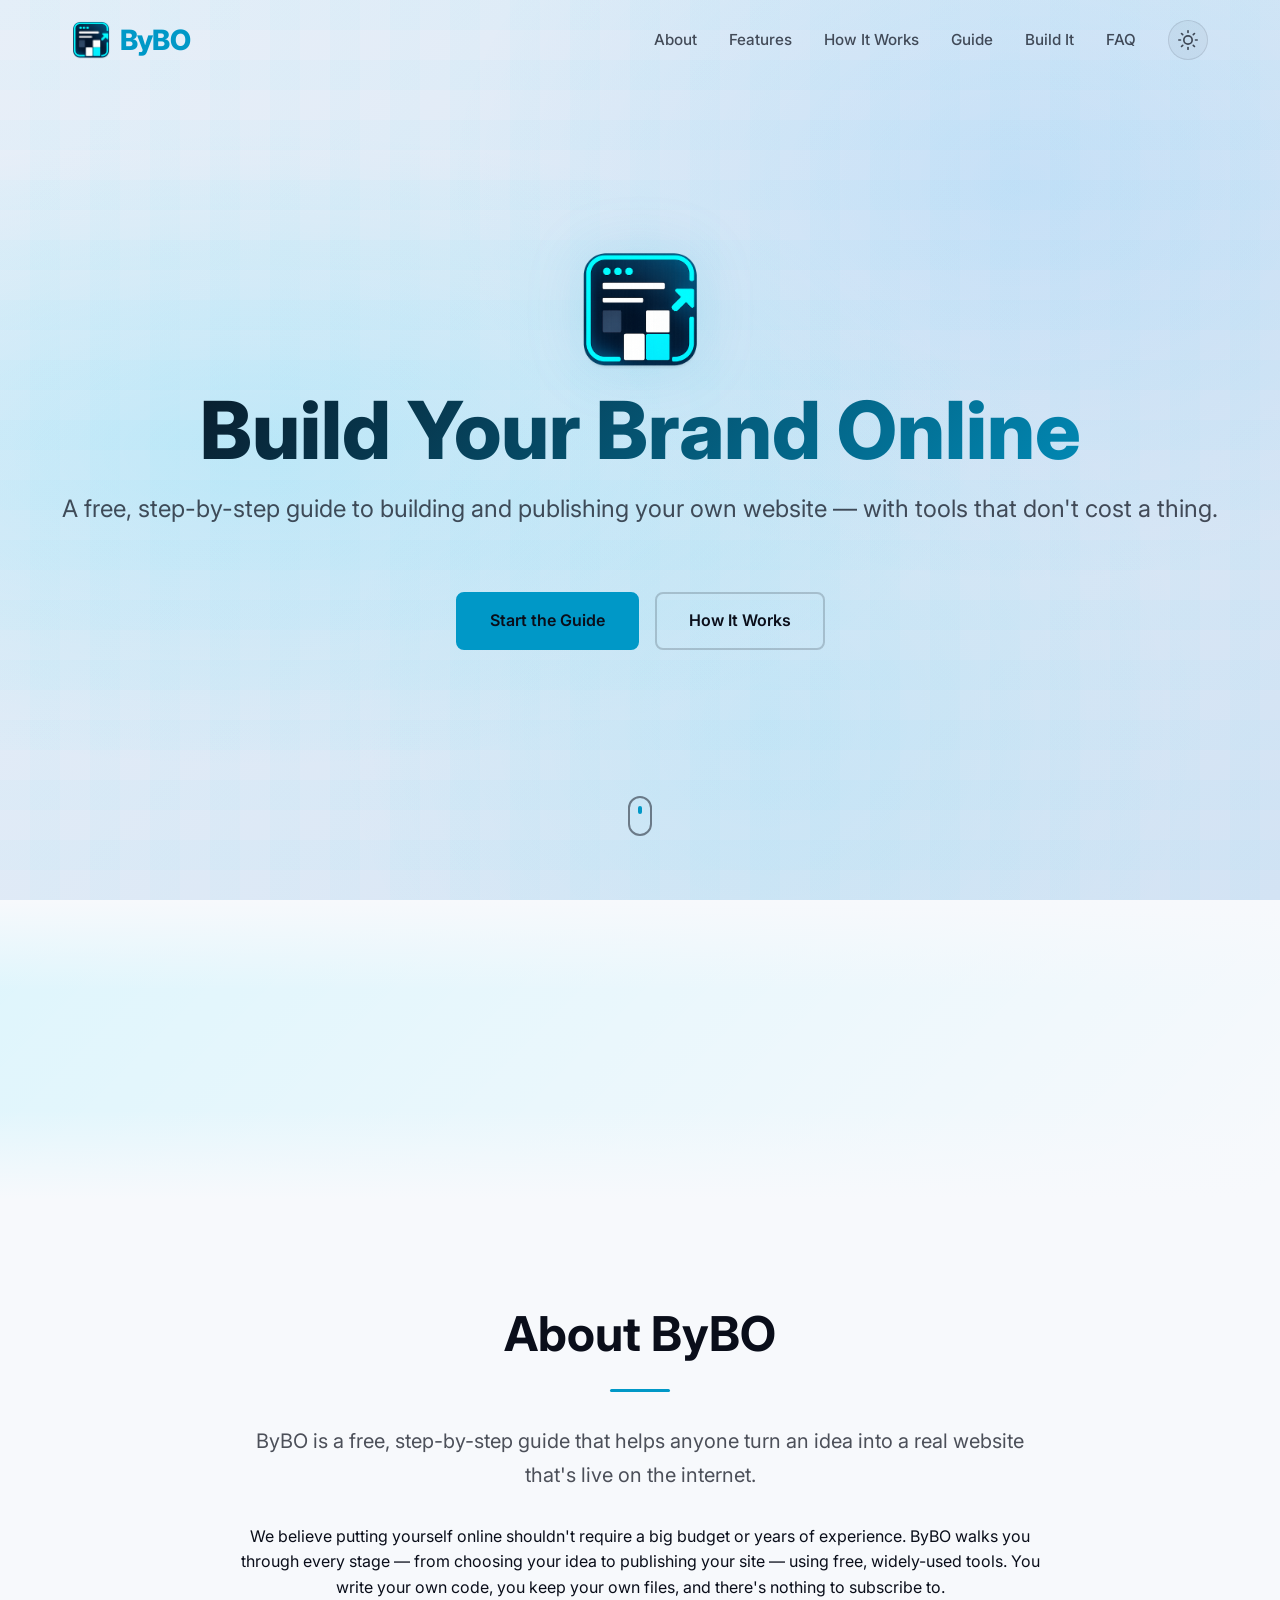
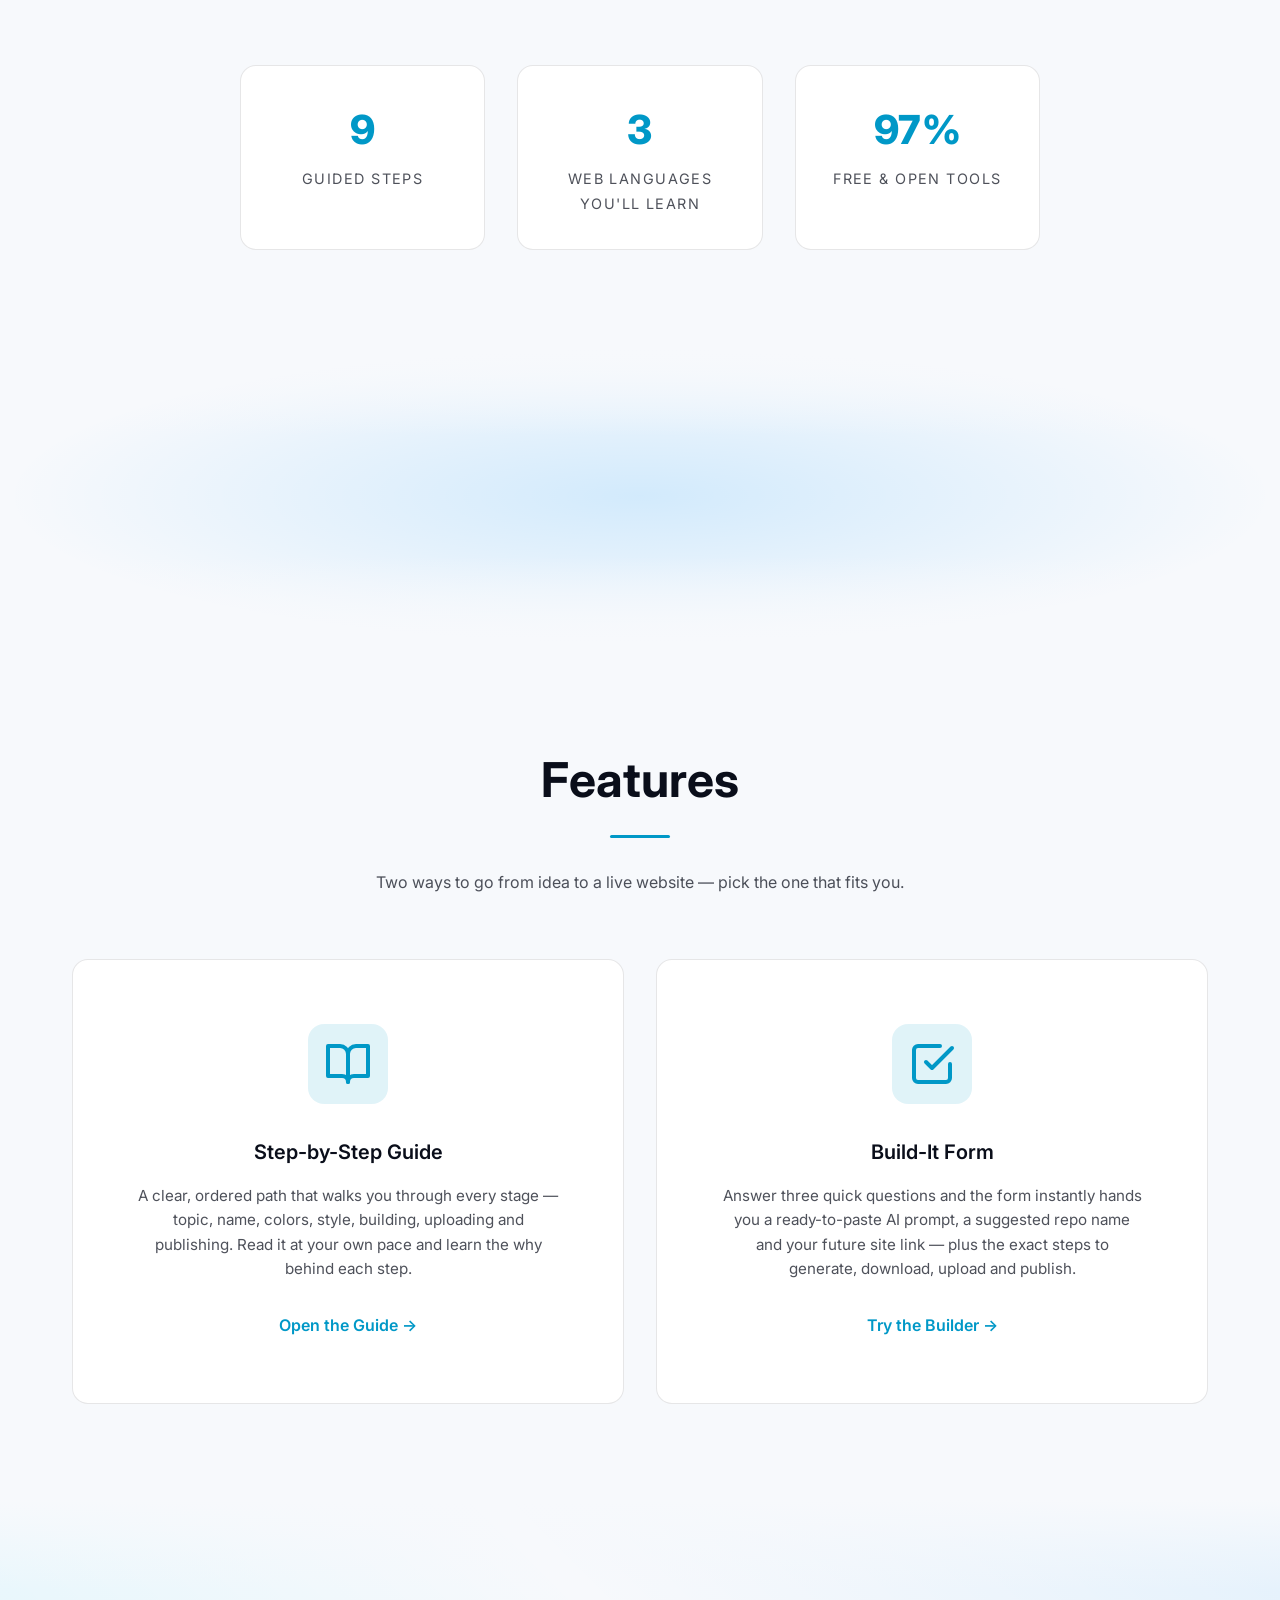
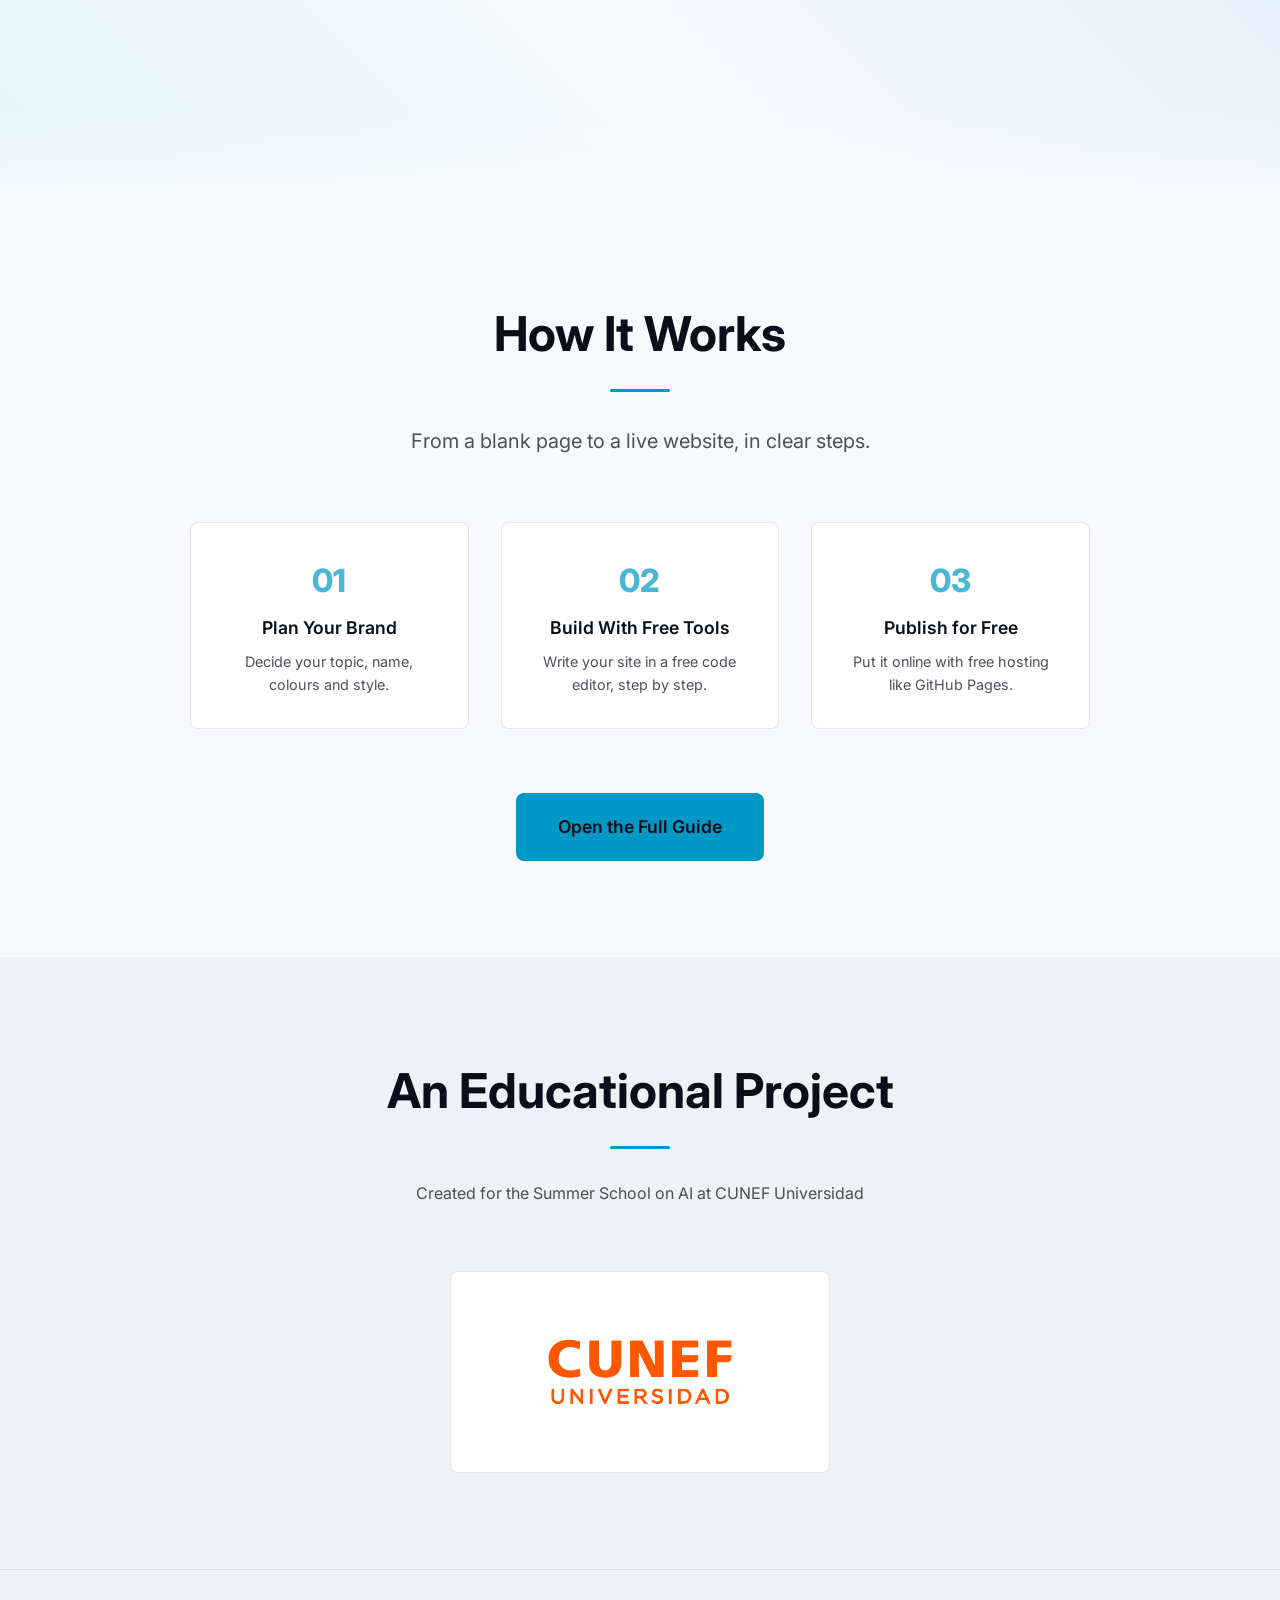
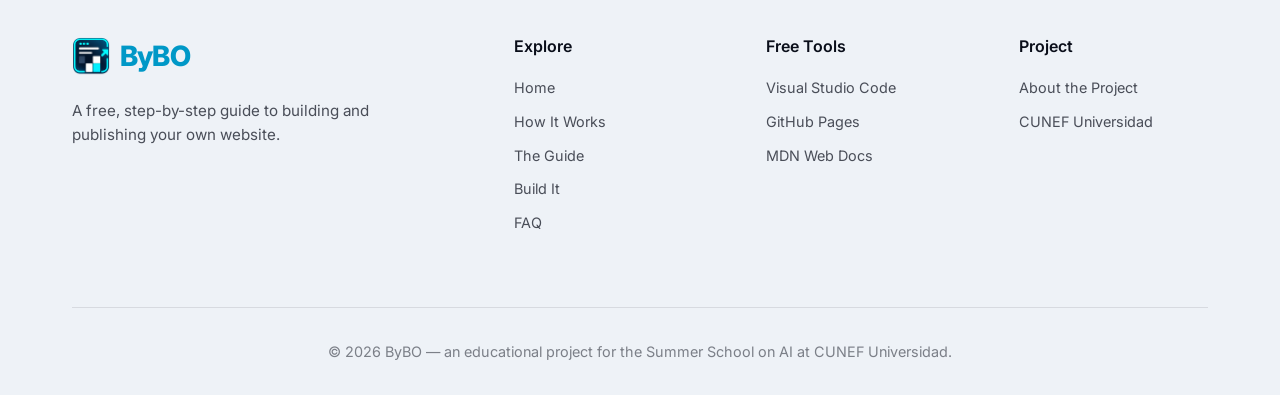
==== index.html @ 1ec3b7c2 "ByBO Web page" ====
<!DOCTYPE html>
<html lang="en">
<head>
  <meta charset="UTF-8">
  <meta name="viewport" content="width=device-width, initial-scale=1.0">
  <script>(function(){try{var t=localStorage.getItem("theme");if(t!=="light"&&t!=="dark"){t=(window.matchMedia&&window.matchMedia("(prefers-color-scheme: light)").matches)?"light":"dark";}document.documentElement.setAttribute("data-theme",t);}catch(e){}})();</script>
  <title>ByBO — Build Your Brand Online</title>
  <meta name="description" content="ByBO is a free, step-by-step guide that helps you build and publish your own website using free tools.">
  <link rel="icon" type="image/png" href="resources/favicon.png">
  <link rel="preconnect" href="https://fonts.googleapis.com">
  <link rel="preconnect" href="https://fonts.gstatic.com" crossorigin>
  <link href="https://fonts.googleapis.com/css2?family=Inter:wght@300;400;500;600;700;800&display=swap" rel="stylesheet">
  <link rel="stylesheet" href="style.css">
</head>
<body>
  <!-- Navbar -->
  <nav class="navbar" id="navbar">
    <div class="nav-container">
      <a href="index.html" class="logo"><img src="resources/bybo_icon.png" alt=""><span>ByBO</span></a>
      <div class="nav-actions">
        <ul class="nav-links" id="navLinks">
          <li><a href="#who-we-are">About</a></li>
          <li><a href="#what-we-do">Features</a></li>
          <li><a href="#how-it-works">How It Works</a></li>
          <li><a href="guide.html">Guide</a></li>
          <li><a href="builder.html">Build It</a></li>
          <li><a href="faq.html">FAQ</a></li>
        </ul>
        <button class="theme-toggle" id="themeToggle" type="button" aria-label="Switch between light and dark mode">
          <svg class="icon-moon" xmlns="http://www.w3.org/2000/svg" viewBox="0 0 24 24" fill="none" stroke="currentColor" stroke-width="2" stroke-linecap="round" stroke-linejoin="round"><path d="M21 12.79A9 9 0 1 1 11.21 3 7 7 0 0 0 21 12.79z"></path></svg>
          <svg class="icon-sun" xmlns="http://www.w3.org/2000/svg" viewBox="0 0 24 24" fill="none" stroke="currentColor" stroke-width="2" stroke-linecap="round" stroke-linejoin="round"><circle cx="12" cy="12" r="5"></circle><line x1="12" y1="1" x2="12" y2="3"></line><line x1="12" y1="21" x2="12" y2="23"></line><line x1="4.22" y1="4.22" x2="5.64" y2="5.64"></line><line x1="18.36" y1="18.36" x2="19.78" y2="19.78"></line><line x1="1" y1="12" x2="3" y2="12"></line><line x1="21" y1="12" x2="23" y2="12"></line><line x1="4.22" y1="19.78" x2="5.64" y2="18.36"></line><line x1="18.36" y1="5.64" x2="19.78" y2="4.22"></line></svg>
        </button>
        <button class="mobile-toggle" id="mobileToggle" aria-label="Toggle menu">
          <span></span>
          <span></span>
          <span></span>
        </button>
      </div>
    </div>
  </nav>

  <!-- Hero Section -->
  <section class="hero">
    <div class="hero-background"></div>
    <div class="hero-content">
      <img src="resources/bybo_icon.png" alt="" class="hero-logo">
      <h1 class="hero-title">Build Your Brand Online</h1>
      <p class="hero-subtitle">A free, step-by-step guide to building and publishing your own website — with tools that don't cost a thing.</p>
      <div class="hero-buttons">
        <a href="guide.html" class="btn btn-primary">Start the Guide</a>
        <a href="#how-it-works" class="btn btn-secondary">How It Works</a>
      </div>
    </div>
    <div class="scroll-indicator">
      <div class="mouse">
        <div class="wheel"></div>
      </div>
    </div>
  </section>

  <!-- Parallax Section 1 -->
  <div class="parallax-bg parallax-1"></div>

  <!-- Who We Are -->
  <section class="section" id="who-we-are">
    <div class="container">
      <h2 class="section-title">About ByBO</h2>
      <div class="section-content">
        <p class="lead">ByBO is a free, step-by-step guide that helps anyone turn an idea into a real website that's live on the internet.</p>
        <p>We believe putting yourself online shouldn't require a big budget or years of experience. ByBO walks you through every stage — from choosing your idea to publishing your site — using free, widely-used tools. You write your own code, you keep your own files, and there's nothing to subscribe to.</p>
        <div class="stats-grid">
          <div class="stat-item fade-in">
            <span class="stat-number" data-count="9" data-suffix="">0</span>
            <span class="stat-label">Guided Steps</span>
          </div>
          <div class="stat-item fade-in">
            <span class="stat-number" data-count="3" data-suffix="">0</span>
            <span class="stat-label">Web Languages You'll Learn</span>
          </div>
          <div class="stat-item fade-in">
            <span class="stat-number" data-count="100" data-suffix="%">0%</span>
            <span class="stat-label">Free &amp; Open Tools</span>
          </div>
        </div>
      </div>
    </div>
  </section>

  <!-- Parallax Section 2 -->
  <div class="parallax-bg parallax-2"></div>

  <!-- Features -->
  <section class="section" id="what-we-do">
    <div class="container">
      <h2 class="section-title">Features</h2>
      <p class="section-subtitle">Two ways to go from idea to a live website — pick the one that fits you.</p>
      <div class="cards-grid">
        <a href="guide.html" class="card card-link fade-in">
          <div class="card-icon">
            <svg xmlns="http://www.w3.org/2000/svg" width="48" height="48" viewBox="0 0 24 24" fill="none" stroke="currentColor" stroke-width="2" stroke-linecap="round" stroke-linejoin="round">
              <path d="M2 3h6a4 4 0 0 1 4 4v14a3 3 0 0 0-3-3H2z"></path>
              <path d="M22 3h-6a4 4 0 0 0-4 4v14a3 3 0 0 1 3-3h7z"></path>
            </svg>
          </div>
          <h3 class="card-title">Step-by-Step Guide</h3>
          <p class="card-text">A clear, ordered path that walks you through every stage — topic, name, colors, style, building, uploading and publishing. Read it at your own pace and learn the why behind each step.</p>
          <span class="card-cta">Open the Guide →</span>
        </a>
        <a href="builder.html" class="card card-link fade-in">
          <div class="card-icon">
            <svg xmlns="http://www.w3.org/2000/svg" width="48" height="48" viewBox="0 0 24 24" fill="none" stroke="currentColor" stroke-width="2" stroke-linecap="round" stroke-linejoin="round">
              <path d="M9 11l3 3L22 4"></path>
              <path d="M21 12v7a2 2 0 0 1-2 2H5a2 2 0 0 1-2-2V5a2 2 0 0 1 2-2h11"></path>
            </svg>
          </div>
          <h3 class="card-title">Build-It Form</h3>
          <p class="card-text">Answer three quick questions and the form instantly hands you a ready-to-paste AI prompt, a suggested repo name and your future site link — plus the exact steps to generate, download, upload and publish.</p>
          <span class="card-cta">Try the Builder →</span>
        </a>
      </div>
    </div>
  </section>

  <!-- Parallax Section 3 -->
  <div class="parallax-bg parallax-3"></div>

  <!-- How It Works -->
  <section class="section" id="how-it-works">
    <div class="container">
      <h2 class="section-title">How It Works</h2>
      <div class="how-it-works-content fade-in">
        <p class="lead">From a blank page to a live website, in clear steps.</p>
        <div class="steps-preview">
          <div class="step-preview-item">
            <span class="step-number">01</span>
            <h4>Plan Your Brand</h4>
            <p>Decide your topic, name, colours and style.</p>
          </div>
          <div class="step-preview-item">
            <span class="step-number">02</span>
            <h4>Build With Free Tools</h4>
            <p>Write your site in a free code editor, step by step.</p>
          </div>
          <div class="step-preview-item">
            <span class="step-number">03</span>
            <h4>Publish for Free</h4>
            <p>Put it online with free hosting like GitHub Pages.</p>
          </div>
        </div>
        <a href="guide.html" class="btn btn-primary btn-large">Open the Full Guide</a>
      </div>
    </div>
  </section>

  <!-- The Project (origin) -->
  <section class="section section-dark" id="project">
    <div class="container">
      <h2 class="section-title">An Educational Project</h2>
      <p class="section-subtitle">Created for the Summer School on AI at CUNEF Universidad</p>
      <div class="sponsors-grid sponsors-single fade-in">
        <a class="sponsor-logo sponsor-logo-img" href="https://www.cunef.edu" target="_blank" rel="noopener">
          <img src="resources/cunef.png" alt="CUNEF Universidad">
        </a>
      </div>
    </div>
  </section>

  <!-- Footer -->
  <footer class="footer">
    <div class="footer-container">
      <div class="footer-grid">
        <div class="footer-brand">
          <a href="index.html" class="logo"><img src="resources/bybo_icon.png" alt=""><span>ByBO</span></a>
          <p>A free, step-by-step guide to building and publishing your own website.</p>
        </div>
        <div class="footer-links">
          <h4>Explore</h4>
          <ul>
            <li><a href="index.html">Home</a></li>
            <li><a href="#how-it-works">How It Works</a></li>
            <li><a href="guide.html">The Guide</a></li>
            <li><a href="builder.html">Build It</a></li>
            <li><a href="faq.html">FAQ</a></li>
          </ul>
        </div>
        <div class="footer-links">
          <h4>Free Tools</h4>
          <ul>
            <li><a href="https://code.visualstudio.com" target="_blank" rel="noopener">Visual Studio Code</a></li>
            <li><a href="https://pages.github.com" target="_blank" rel="noopener">GitHub Pages</a></li>
            <li><a href="https://developer.mozilla.org" target="_blank" rel="noopener">MDN Web Docs</a></li>
          </ul>
        </div>
        <div class="footer-links">
          <h4>Project</h4>
          <ul>
            <li><a href="#project">About the Project</a></li>
            <li><a href="https://www.cunef.edu" target="_blank" rel="noopener">CUNEF Universidad</a></li>
          </ul>
        </div>
      </div>
      <div class="footer-bottom">
        <p>&copy; 2026 ByBO — an educational project for the Summer School on AI at CUNEF Universidad.</p>
      </div>
    </div>
  </footer>

  <script src="script.js"></script>
</body>
</html>
---- style.css ----
/* ========================================
   ByBO - Build Your Brand Online
   Theme Stylesheet (dark default + light mode)
   ======================================== */

/* CSS Variables — dark theme (default) */
:root {
  --color-bg-primary: #0a0e1a;
  --color-bg-secondary: #0f1525;
  --color-bg-card: #1a2236;

  --color-text-primary: #ffffff;
  --color-text-secondary: rgba(255, 255, 255, 0.7);
  --color-text-muted: rgba(255, 255, 255, 0.5);

  --color-accent: #00d4ff;
  --color-accent-dim: rgba(0, 212, 255, 0.15);
  --color-accent-glow: rgba(0, 212, 255, 0.4);

  /* Text that sits on top of the accent color (fixed in both themes) */
  --color-on-accent: #0a0e1a;

  /* Borders, subtle surface veils and themed backgrounds */
  --color-border: rgba(255, 255, 255, 0.08);
  --color-border-strong: rgba(255, 255, 255, 0.16);
  --color-veil: rgba(255, 255, 255, 0.05);
  --nav-bg: rgba(10, 14, 26, 0.95);
  --hero-grad: linear-gradient(135deg, #0a0e1a 0%, #1a1f3a 100%);

  --font-family: 'Inter', -apple-system, BlinkMacSystemFont, 'Segoe UI', Roboto, sans-serif;

  --nav-height: 80px;
  --container-max: 1200px;
  --spacing-sm: 1rem;
  --spacing-md: 2rem;
  --spacing-lg: 4rem;
  --spacing-xl: 6rem;

  --transition-fast: 0.2s ease;
  --transition-medium: 0.3s ease;

  --border-radius-md: 8px;
  --border-radius-lg: 16px;
}

/* Light theme — applied when <html data-theme="light"> */
[data-theme="light"] {
  --color-bg-primary: #f7f9fc;
  --color-bg-secondary: #eef2f7;
  --color-bg-card: #ffffff;

  --color-text-primary: #0a0e1a;
  --color-text-secondary: rgba(10, 14, 26, 0.72);
  --color-text-muted: rgba(10, 14, 26, 0.5);

  --color-accent: #0098c7;
  --color-accent-dim: rgba(0, 152, 199, 0.12);
  --color-accent-glow: rgba(0, 152, 199, 0.35);

  --color-border: rgba(10, 14, 26, 0.1);
  --color-border-strong: rgba(10, 14, 26, 0.18);
  --color-veil: rgba(10, 14, 26, 0.04);
  --nav-bg: rgba(255, 255, 255, 0.9);
  --hero-grad: linear-gradient(135deg, #e8eff8 0%, #d3e3f4 100%);
}

/* Reset & Base */
*, *::before, *::after {
  box-sizing: border-box;
  margin: 0;
  padding: 0;
}

html {
  scroll-behavior: smooth;
  font-size: 16px;
}

body {
  font-family: var(--font-family);
  background-color: var(--color-bg-primary);
  color: var(--color-text-primary);
  line-height: 1.6;
  overflow-x: hidden;
  transition: background-color var(--transition-medium), color var(--transition-medium);
}

a {
  color: inherit;
  text-decoration: none;
  transition: color var(--transition-fast);
}

ul {
  list-style: none;
}

/* Container */
.container {
  max-width: var(--container-max);
  margin: 0 auto;
  padding: 0 var(--spacing-md);
}

/* ========================================
   NAVBAR
   ======================================== */
.navbar {
  position: fixed;
  top: 0;
  left: 0;
  right: 0;
  height: var(--nav-height);
  z-index: 1000;
  transition: all var(--transition-medium);
  background-color: transparent;
}

.navbar.scrolled {
  background-color: var(--nav-bg);
  backdrop-filter: blur(20px);
  box-shadow: 0 4px 30px rgba(0, 0, 0, 0.3);
}

.navbar-solid {
  background-color: var(--nav-bg);
  backdrop-filter: blur(20px);
}

.nav-container {
  max-width: var(--container-max);
  margin: 0 auto;
  padding: 0 var(--spacing-md);
  height: 100%;
  display: flex;
  align-items: center;
  justify-content: space-between;
}

.logo {
  display: inline-flex;
  align-items: center;
  gap: 0.6rem;
  font-size: 1.75rem;
  font-weight: 800;
  color: var(--color-accent);
  letter-spacing: -0.02em;
  transition: all var(--transition-fast);
}

.logo img {
  height: 38px;
  width: auto;
  display: block;
}

.logo:hover {
  text-shadow: 0 0 20px var(--color-accent-glow);
}

.logo:hover img {
  filter: drop-shadow(0 0 12px var(--color-accent-glow));
}

.nav-links {
  display: flex;
  gap: var(--spacing-md);
}

.nav-links a {
  font-size: 0.95rem;
  font-weight: 500;
  color: var(--color-text-secondary);
  padding: 0.5rem 0;
  position: relative;
}

.nav-links a::after {
  content: '';
  position: absolute;
  bottom: 0;
  left: 0;
  width: 0;
  height: 2px;
  background: var(--color-accent);
  transition: width var(--transition-fast);
}

.nav-links a:hover {
  color: var(--color-text-primary);
}

.nav-links a:hover::after {
  width: 100%;
}

/* Mobile Toggle */
.mobile-toggle {
  display: none;
  flex-direction: column;
  gap: 5px;
  background: none;
  border: none;
  cursor: pointer;
  padding: 0.5rem;
}

.mobile-toggle span {
  display: block;
  width: 25px;
  height: 2px;
  background: var(--color-text-primary);
  transition: all var(--transition-fast);
}

/* Right-side navbar actions (links + theme toggle + hamburger) */
.nav-actions {
  display: flex;
  align-items: center;
  gap: var(--spacing-md);
}

/* Theme toggle button */
.theme-toggle {
  display: inline-flex;
  align-items: center;
  justify-content: center;
  flex-shrink: 0;
  width: 40px;
  height: 40px;
  border-radius: 50%;
  background: var(--color-veil);
  border: 1px solid var(--color-border);
  color: var(--color-text-secondary);
  cursor: pointer;
  transition: all var(--transition-fast);
}

.theme-toggle:hover {
  color: var(--color-accent);
  border-color: var(--color-accent);
  transform: rotate(15deg);
}

.theme-toggle svg {
  width: 20px;
  height: 20px;
  display: block;
}

/* Show the icon for what you'll switch TO: moon while dark, sun while light */
.theme-toggle .icon-sun { display: none; }
.theme-toggle .icon-moon { display: block; }
[data-theme="light"] .theme-toggle .icon-sun { display: block; }
[data-theme="light"] .theme-toggle .icon-moon { display: none; }

/* ========================================
   HERO SECTION
   ======================================== */
.hero {
  position: relative;
  min-height: 100vh;
  display: flex;
  align-items: center;
  justify-content: center;
  overflow: hidden;
}

.hero-background {
  position: absolute;
  inset: 0;
  background: var(--hero-grad);
  z-index: -2;
}

.hero-background::before {
  content: '';
  position: absolute;
  inset: 0;
  background:
    radial-gradient(ellipse at 20% 50%, rgba(0, 212, 255, 0.15) 0%, transparent 50%),
    radial-gradient(ellipse at 80% 20%, rgba(0, 150, 255, 0.1) 0%, transparent 40%),
    radial-gradient(ellipse at 60% 80%, rgba(0, 212, 255, 0.08) 0%, transparent 40%);
}

.hero-background::after {
  content: '';
  position: absolute;
  inset: 0;
  background:
    linear-gradient(90deg, transparent 0%, transparent 50%, rgba(0, 212, 255, 0.03) 50%),
    linear-gradient(0deg, transparent 0%, transparent 50%, rgba(0, 212, 255, 0.03) 50%);
  background-size: 60px 60px;
  opacity: 0.5;
}

.hero-content {
  text-align: center;
  padding: var(--spacing-md);
  z-index: 1;
}

.hero-logo {
  width: clamp(80px, 14vw, 120px);
  height: auto;
  display: block;
  margin: 0 auto var(--spacing-sm);
  filter: drop-shadow(0 0 30px var(--color-accent-dim));
  animation: fadeInUp 1s ease forwards;
}

.hero-title {
  font-size: clamp(2.5rem, 8vw, 5rem);
  font-weight: 800;
  line-height: 1.1;
  margin-bottom: var(--spacing-sm);
  background: linear-gradient(135deg, var(--color-text-primary) 0%, var(--color-accent) 100%);
  -webkit-background-clip: text;
  -webkit-text-fill-color: transparent;
  background-clip: text;
  animation: fadeInUp 1s ease forwards;
}

.hero-subtitle {
  font-size: clamp(1.1rem, 3vw, 1.5rem);
  color: var(--color-text-secondary);
  margin-bottom: var(--spacing-lg);
  font-weight: 400;
  animation: fadeInUp 1s ease 0.2s forwards;
  opacity: 0;
}

.hero-buttons {
  display: flex;
  gap: var(--spacing-sm);
  justify-content: center;
  flex-wrap: wrap;
  animation: fadeInUp 1s ease 0.4s forwards;
  opacity: 0;
}

/* Scroll Indicator */
.scroll-indicator {
  position: absolute;
  bottom: var(--spacing-lg);
  left: 50%;
  transform: translateX(-50%);
  animation: bounce 2s infinite;
}

.mouse {
  width: 24px;
  height: 40px;
  border: 2px solid var(--color-text-muted);
  border-radius: 12px;
  position: relative;
}

.wheel {
  width: 4px;
  height: 8px;
  background: var(--color-accent);
  border-radius: 2px;
  position: absolute;
  top: 8px;
  left: 50%;
  transform: translateX(-50%);
  animation: scroll-wheel 1.5s infinite;
}

/* ========================================
   BUTTONS
   ======================================== */
.btn {
  display: inline-flex;
  align-items: center;
  justify-content: center;
  padding: 0.875rem 2rem;
  font-size: 1rem;
  font-weight: 600;
  font-family: inherit;
  border-radius: var(--border-radius-md);
  cursor: pointer;
  transition: all var(--transition-fast);
  border: 2px solid transparent;
  text-decoration: none;
}

.btn-primary {
  background: var(--color-accent);
  color: var(--color-on-accent);
  border-color: var(--color-accent);
}

.btn-primary:hover {
  background: transparent;
  color: var(--color-accent);
  box-shadow: 0 0 20px var(--color-accent-glow);
}

.btn-secondary {
  background: transparent;
  color: var(--color-text-primary);
  border-color: var(--color-border-strong);
}

.btn-secondary:hover {
  border-color: var(--color-accent);
  color: var(--color-accent);
}

.btn-large {
  padding: 1.125rem 2.5rem;
  font-size: 1.1rem;
}

/* ========================================
   PARALLAX BACKGROUNDS
   ======================================== */
.parallax-bg {
  position: relative;
  height: 300px;
  background-attachment: fixed;
  background-position: center;
  background-repeat: no-repeat;
  background-size: cover;
  overflow: hidden;
}

.parallax-bg::before {
  content: '';
  position: absolute;
  inset: 0;
  background: linear-gradient(180deg, var(--color-bg-primary) 0%, transparent 30%, transparent 70%, var(--color-bg-primary) 100%);
}

.parallax-1 {
  background: linear-gradient(135deg, rgba(0, 212, 255, 0.1) 0%, transparent 100%);
}

.parallax-2 {
  background: radial-gradient(ellipse at center, rgba(0, 150, 255, 0.15) 0%, transparent 70%);
}

.parallax-3 {
  background: linear-gradient(45deg, rgba(0, 212, 255, 0.08) 0%, transparent 50%, rgba(0, 150, 255, 0.08) 100%);
}

/* ========================================
   SECTIONS
   ======================================== */
.section {
  padding: var(--spacing-xl) 0;
}

.section-dark {
  background: var(--color-bg-secondary);
}

.section-title {
  font-size: clamp(2rem, 5vw, 3rem);
  font-weight: 700;
  text-align: center;
  margin-bottom: var(--spacing-md);
}

.section-title::after {
  content: '';
  display: block;
  width: 60px;
  height: 3px;
  background: var(--color-accent);
  margin: var(--spacing-sm) auto 0;
  border-radius: 2px;
}

.section-subtitle {
  text-align: center;
  color: var(--color-text-secondary);
  margin-top: var(--spacing-sm);
  margin-bottom: var(--spacing-lg);
}

.section-content {
  max-width: 800px;
  margin: 0 auto;
  text-align: center;
}

.lead {
  font-size: 1.25rem;
  color: var(--color-text-secondary);
  margin-bottom: var(--spacing-md);
  line-height: 1.7;
}

/* ========================================
   STATS GRID
   ======================================== */
.stats-grid {
  display: grid;
  grid-template-columns: repeat(3, 1fr);
  gap: var(--spacing-md);
  margin-top: var(--spacing-lg);
}

.stat-item {
  text-align: center;
  padding: var(--spacing-md);
  background: var(--color-bg-card);
  border-radius: var(--border-radius-lg);
  border: 1px solid var(--color-border);
}

.stat-number {
  display: block;
  font-size: 2.5rem;
  font-weight: 800;
  color: var(--color-accent);
  margin-bottom: 0.25rem;
}

.stat-label {
  font-size: 0.9rem;
  color: var(--color-text-secondary);
  text-transform: uppercase;
  letter-spacing: 0.1em;
}

/* ========================================
   CARDS GRID
   ======================================== */
.cards-grid {
  display: grid;
  grid-template-columns: repeat(auto-fit, minmax(300px, 1fr));
  gap: var(--spacing-md);
  margin-top: var(--spacing-lg);
}

.card {
  background: var(--color-bg-card);
  padding: var(--spacing-lg);
  border-radius: var(--border-radius-lg);
  border: 1px solid var(--color-border);
  text-align: center;
  transition: all var(--transition-medium);
}

.card:hover {
  transform: translateY(-8px);
  border-color: var(--color-accent-dim);
  box-shadow: 0 20px 40px rgba(0, 0, 0, 0.3), 0 0 60px var(--color-accent-dim);
}

.card-icon {
  width: 80px;
  height: 80px;
  margin: 0 auto var(--spacing-md);
  display: flex;
  align-items: center;
  justify-content: center;
  background: var(--color-accent-dim);
  border-radius: var(--border-radius-lg);
  color: var(--color-accent);
}

.card-title {
  font-size: 1.25rem;
  font-weight: 600;
  margin-bottom: var(--spacing-sm);
}

.card-text {
  color: var(--color-text-secondary);
  font-size: 0.95rem;
  line-height: 1.6;
}

/* Cards that are whole-card links (Features) */
.card-link {
  display: flex;
  flex-direction: column;
  text-decoration: none;
  color: inherit;
}

.card-link .card-text {
  flex: 1;
}

.card-link:hover {
  text-decoration: none;
}

.card-cta {
  display: inline-block;
  margin-top: var(--spacing-md);
  font-weight: 600;
  color: var(--color-accent);
  transition: transform var(--transition-fast);
}

.card-link:hover .card-cta {
  transform: translateX(4px);
}

/* ========================================
   HOW IT WORKS
   ======================================== */
.how-it-works-content {
  text-align: center;
  max-width: 900px;
  margin: 0 auto;
}

.steps-preview {
  display: grid;
  grid-template-columns: repeat(3, 1fr);
  gap: var(--spacing-md);
  margin: var(--spacing-lg) 0;
}

.step-preview-item {
  padding: var(--spacing-md);
  background: var(--color-bg-card);
  border-radius: var(--border-radius-md);
  border: 1px solid var(--color-border);
  transition: all var(--transition-medium);
}

.step-preview-item:hover {
  border-color: var(--color-accent-dim);
}

.step-number {
  display: inline-block;
  font-size: 2rem;
  font-weight: 800;
  color: var(--color-accent);
  opacity: 0.7;
  margin-bottom: 0.5rem;
}

.step-preview-item h4 {
  font-size: 1.1rem;
  font-weight: 600;
  margin-bottom: 0.5rem;
}

.step-preview-item p {
  font-size: 0.9rem;
  color: var(--color-text-secondary);
}

/* ========================================
   SPONSORS
   ======================================== */
.sponsors-grid {
  display: grid;
  grid-template-columns: repeat(6, 1fr);
  gap: var(--spacing-md);
  align-items: center;
}

.sponsor-logo {
  padding: var(--spacing-md);
  background: var(--color-bg-card);
  border-radius: var(--border-radius-md);
  text-align: center;
  transition: all var(--transition-fast);
  border: 1px solid var(--color-border);
}

.sponsor-logo:hover {
  border-color: var(--color-accent-dim);
  transform: scale(1.05);
}

.sponsor-logo span {
  font-size: 0.9rem;
  font-weight: 600;
  color: var(--color-text-muted);
  text-transform: uppercase;
  letter-spacing: 0.05em;
}

/* Single sponsor with image logo */
.sponsors-single {
  display: flex;
  justify-content: center;
}

.sponsor-logo-img {
  display: flex;
  align-items: center;
  justify-content: center;
  background: #ffffff;
  padding: var(--spacing-md) var(--spacing-lg);
  max-width: 380px;
  width: 100%;
}

.sponsor-logo-img img {
  display: block;
  width: 100%;
  height: auto;
}

/* ========================================
   GUIDE PAGE
   ======================================== */
.guide-hero {
  padding: calc(var(--nav-height) + var(--spacing-xl)) var(--spacing-md) var(--spacing-xl);
  background: var(--hero-grad);
  text-align: center;
}

.guide-title {
  font-size: clamp(2rem, 5vw, 3.5rem);
  font-weight: 800;
  margin-bottom: var(--spacing-sm);
  background: linear-gradient(135deg, var(--color-text-primary) 0%, var(--color-accent) 100%);
  -webkit-background-clip: text;
  -webkit-text-fill-color: transparent;
  background-clip: text;
}

.guide-subtitle {
  font-size: 1.25rem;
  color: var(--color-text-secondary);
}

.guide-content {
  padding: var(--spacing-xl) 0;
}

/* ----------------------------------------
   Interactive Stepper (master-detail)
   ---------------------------------------- */
.stepper {
  display: grid;
  grid-template-columns: 300px 1fr;
  gap: var(--spacing-md);
  max-width: 1000px;
  margin: 0 auto;
  align-items: start;
}

/* Left rail */
.stepper-rail {
  position: sticky;
  top: calc(var(--nav-height) + var(--spacing-sm));
  display: flex;
  flex-direction: column;
  gap: 0.5rem;
}

.rail-item {
  display: flex;
  align-items: center;
  gap: 0.625rem;
  width: 100%;
  text-align: left;
  padding: 0.875rem 1rem;
  background: var(--color-bg-card);
  border: 1px solid var(--color-border);
  border-radius: var(--border-radius-md);
  color: var(--color-text-secondary);
  font-family: inherit;
  font-size: 0.95rem;
  font-weight: 500;
  cursor: pointer;
  transition: all var(--transition-fast);
}

.rail-icon {
  flex-shrink: 0;
  display: flex;
  align-items: center;
  color: var(--color-accent);
  opacity: 0.75;
}

.rail-item:hover .rail-icon,
.rail-item.active .rail-icon {
  opacity: 1;
}

.rail-item:hover {
  border-color: var(--color-accent-dim);
  color: var(--color-text-primary);
  transform: translateX(4px);
}

.rail-item.active {
  border-color: var(--color-accent);
  color: var(--color-text-primary);
  background: var(--color-accent-dim);
  box-shadow: 0 0 24px var(--color-accent-dim);
}

.rail-number {
  flex-shrink: 0;
  width: 30px;
  height: 30px;
  display: flex;
  align-items: center;
  justify-content: center;
  border-radius: 50%;
  background: var(--color-bg-secondary);
  border: 1px solid var(--color-accent);
  color: var(--color-accent);
  font-size: 0.85rem;
  font-weight: 700;
  transition: all var(--transition-fast);
}

.rail-item.active .rail-number {
  background: var(--color-accent);
  color: var(--color-on-accent);
}

/* Optional / future step — set apart from the numbered path */
.rail-divider {
  display: flex;
  align-items: center;
  gap: 0.6rem;
  margin: 1rem 0 0.5rem;
  color: var(--color-text-muted);
  font-size: 0.7rem;
  font-weight: 600;
  text-transform: uppercase;
  letter-spacing: 0.12em;
}

.rail-divider::before,
.rail-divider::after {
  content: '';
  flex: 1;
  height: 1px;
  background: var(--color-border-strong);
}

.rail-item-future {
  border-style: dashed;
  border-color: var(--color-border-strong);
  color: var(--color-text-muted);
}

.rail-item-future .rail-number {
  background: transparent;
  border-style: dashed;
  border-color: var(--color-text-muted);
  color: var(--color-text-muted);
}

.rail-item-future .rail-icon {
  color: var(--color-text-secondary);
}

.rail-item-future.active {
  background: var(--color-veil);
  border-color: var(--color-text-secondary);
  box-shadow: none;
}

/* Progress indicator */
.rail-progress {
  margin-top: var(--spacing-sm);
  padding: 0 0.25rem;
}

.rail-progress-track {
  height: 4px;
  border-radius: 2px;
  background: var(--color-bg-card);
  overflow: hidden;
}

.rail-progress-fill {
  height: 100%;
  width: 11.11%;
  border-radius: 2px;
  background: var(--color-accent);
  box-shadow: 0 0 10px var(--color-accent-glow);
  transition: width var(--transition-medium);
}

.rail-progress-label {
  display: block;
  margin-top: 0.5rem;
  font-size: 0.8rem;
  color: var(--color-text-muted);
  letter-spacing: 0.04em;
}

/* Right panels */
.stepper-panels {
  position: relative;
}

.step-panel {
  display: none;
  background: var(--color-bg-card);
  border: 1px solid var(--color-border);
  border-radius: var(--border-radius-lg);
  overflow: hidden;
}

.step-panel.active {
  display: block;
  animation: stepFadeIn var(--transition-medium) ease;
}

@keyframes stepFadeIn {
  from { opacity: 0; transform: translateY(12px); }
  to { opacity: 1; transform: translateY(0); }
}

.step-panel-header {
  display: flex;
  align-items: center;
  gap: var(--spacing-sm);
  width: 100%;
  text-align: left;
  padding: var(--spacing-md);
  background: none;
  border: none;
  color: inherit;
  font-family: inherit;
  cursor: pointer;
}

.step-panel-icon {
  flex-shrink: 0;
  width: 60px;
  height: 60px;
  display: flex;
  align-items: center;
  justify-content: center;
  background: var(--color-accent-dim);
  border-radius: var(--border-radius-md);
  color: var(--color-accent);
}

.step-panel-heading {
  display: flex;
  flex-direction: column;
  gap: 0.15rem;
}

.step-eyebrow {
  font-size: 0.8rem;
  font-weight: 600;
  text-transform: uppercase;
  letter-spacing: 0.1em;
  color: var(--color-accent);
}

/* Optional / future panel — visibly different from the core steps */
.step-panel.is-future {
  border-style: dashed;
  border-color: var(--color-border-strong);
}

.step-eyebrow-future {
  color: var(--color-text-muted);
}

.step-panel.is-future .step-panel-icon {
  background: var(--color-veil);
  color: var(--color-text-secondary);
}

.step-panel-title {
  font-size: 1.5rem;
  font-weight: 700;
  line-height: 1.2;
}

/* Chevron only matters in the mobile accordion */
.step-chevron {
  display: none;
  margin-left: auto;
  color: var(--color-text-muted);
  transition: transform var(--transition-fast);
}

.step-panel-body {
  padding: 0 var(--spacing-md) var(--spacing-md);
}

.step-description {
  color: var(--color-text-secondary);
  line-height: 1.7;
  margin-bottom: var(--spacing-sm);
}

.step-substeps {
  list-style: none;
  margin: 0 0 var(--spacing-md);
  padding: 0;
}

.step-substeps li {
  position: relative;
  padding-left: 1.75rem;
  margin-bottom: 0.625rem;
  color: var(--color-text-secondary);
  line-height: 1.6;
}

.step-substeps li::before {
  content: '';
  position: absolute;
  left: 0;
  top: 0.55em;
  width: 8px;
  height: 8px;
  border-radius: 50%;
  background: var(--color-accent);
  box-shadow: 0 0 8px var(--color-accent-glow);
}

/* Tip / code box */
.step-tip {
  background: var(--color-bg-secondary);
  border-left: 3px solid var(--color-accent);
  border-radius: var(--border-radius-md);
  padding: var(--spacing-sm);
  margin-bottom: var(--spacing-md);
}

.step-tip-label {
  display: inline-block;
  font-size: 0.75rem;
  font-weight: 700;
  text-transform: uppercase;
  letter-spacing: 0.1em;
  color: var(--color-accent);
  margin-bottom: 0.5rem;
}

.step-tip p {
  color: var(--color-text-secondary);
  font-size: 0.95rem;
  line-height: 1.6;
}

.step-code {
  margin: 0;
  overflow-x: auto;
}

.step-code code {
  display: block;
  font-family: 'SFMono-Regular', Consolas, 'Liberation Mono', Menlo, monospace;
  font-size: 0.875rem;
  line-height: 1.6;
  color: var(--color-text-primary);
  white-space: pre;
}

/* Inline code inside step text (not the code block) */
.step-substeps code,
.step-tip p code,
.step-description code {
  font-family: 'SFMono-Regular', Consolas, 'Liberation Mono', Menlo, monospace;
  font-size: 0.875em;
  padding: 0.1em 0.4em;
  border-radius: 4px;
  background: var(--color-bg-secondary);
  color: var(--color-accent);
}

/* Tools for this step */
.step-tools {
  margin-bottom: var(--spacing-md);
}

.step-tools-label {
  display: block;
  font-size: 0.75rem;
  font-weight: 700;
  text-transform: uppercase;
  letter-spacing: 0.1em;
  color: var(--color-text-muted);
  margin-bottom: 0.75rem;
}

.tool-list {
  display: flex;
  flex-wrap: wrap;
  gap: 0.625rem;
}

.tool-link {
  display: flex;
  flex-direction: column;
  gap: 0.15rem;
  padding: 0.625rem 0.875rem;
  background: var(--color-bg-secondary);
  border: 1px solid var(--color-border);
  border-radius: var(--border-radius-md);
  transition: all var(--transition-fast);
}

.tool-link:hover {
  border-color: var(--color-accent);
  transform: translateY(-2px);
  box-shadow: 0 6px 20px rgba(0, 0, 0, 0.25);
}

.tool-name {
  font-size: 0.95rem;
  font-weight: 600;
  color: var(--color-text-primary);
}

.tool-link:hover .tool-name {
  color: var(--color-accent);
}

.tool-tag {
  font-size: 0.72rem;
  font-weight: 500;
  text-transform: uppercase;
  letter-spacing: 0.05em;
  color: var(--color-accent);
  opacity: 0.85;
}

/* Step navigation buttons */
.step-nav {
  display: flex;
  justify-content: space-between;
  gap: var(--spacing-sm);
  padding-top: var(--spacing-sm);
  border-top: 1px solid var(--color-border);
}

.step-back,
.step-next {
  padding: 0.625rem 1.25rem;
  font-family: inherit;
  font-size: 0.95rem;
  font-weight: 600;
  border-radius: var(--border-radius-md);
  cursor: pointer;
  transition: all var(--transition-fast);
  border: 1px solid transparent;
}

.step-back {
  background: transparent;
  border-color: var(--color-border-strong);
  color: var(--color-text-secondary);
}

.step-back:hover:not(:disabled) {
  border-color: var(--color-accent);
  color: var(--color-accent);
}

.step-back:disabled {
  opacity: 0.35;
  cursor: not-allowed;
}

.step-next {
  background: var(--color-accent);
  color: var(--color-on-accent);
  border-color: var(--color-accent);
  text-decoration: none;
}

.step-next:hover {
  background: transparent;
  color: var(--color-accent);
  box-shadow: 0 0 20px var(--color-accent-glow);
}

/* Guide CTA */
.guide-cta {
  text-align: center;
  padding: var(--spacing-xl);
  background: var(--color-bg-secondary);
  border-radius: var(--border-radius-lg);
  margin-top: var(--spacing-lg);
}

.guide-cta h3 {
  font-size: 2rem;
  margin-bottom: var(--spacing-sm);
}

.guide-cta p {
  color: var(--color-text-secondary);
  margin-bottom: var(--spacing-md);
}

/* ========================================
   INTERACTIVE BUILDER (wizard)
   ======================================== */
.wizard {
  max-width: 760px;
  margin: 0 auto;
}

/* Progress bar */
.wizard-progress {
  margin-bottom: var(--spacing-lg);
}

.wizard-progress-track {
  height: 6px;
  border-radius: 999px;
  background: var(--color-bg-card);
  border: 1px solid var(--color-border);
  overflow: hidden;
}

.wizard-progress-fill {
  height: 100%;
  width: 33.33%;
  background: var(--color-accent);
  box-shadow: 0 0 16px var(--color-accent-glow);
  border-radius: 999px;
  transition: width var(--transition-medium);
}

.wizard-progress-label {
  display: block;
  margin-top: 0.6rem;
  font-size: 0.8rem;
  font-weight: 600;
  letter-spacing: 0.08em;
  text-transform: uppercase;
  color: var(--color-text-muted);
}

/* Panels */
.wizard-panel {
  display: none;
  animation: wizardFade var(--transition-medium) ease both;
}

.wizard-panel.active {
  display: block;
}

@keyframes wizardFade {
  from { opacity: 0; transform: translateY(8px); }
  to   { opacity: 1; transform: translateY(0); }
}

.wizard-title {
  font-size: clamp(1.5rem, 4vw, 2rem);
  font-weight: 700;
  margin: 0.25rem 0 0.5rem;
}

.wizard-lead {
  color: var(--color-text-secondary);
  line-height: 1.6;
  margin-bottom: var(--spacing-md);
}

/* Form fields */
.field {
  display: block;
  margin-bottom: var(--spacing-md);
}

.field-tight {
  margin-bottom: var(--spacing-sm);
}

.field-label {
  display: block;
  font-size: 0.9rem;
  font-weight: 600;
  color: var(--color-text-primary);
  margin-bottom: 0.5rem;
}

.field-input {
  width: 100%;
  padding: 0.85rem 1rem;
  font-family: inherit;
  font-size: 1rem;
  color: var(--color-text-primary);
  background: var(--color-bg-card);
  border: 1px solid var(--color-border-strong);
  border-radius: var(--border-radius-md);
  transition: all var(--transition-fast);
}

.field-input::placeholder {
  color: var(--color-text-muted);
}

.field-input:focus {
  outline: none;
  border-color: var(--color-accent);
  box-shadow: 0 0 0 3px var(--color-accent-dim);
}

/* Chips (single choice) */
.chip-group {
  display: flex;
  flex-wrap: wrap;
  gap: 0.6rem;
}

.chip {
  padding: 0.6rem 1.1rem;
  font-family: inherit;
  font-size: 0.95rem;
  font-weight: 600;
  color: var(--color-text-secondary);
  background: var(--color-bg-card);
  border: 1px solid var(--color-border-strong);
  border-radius: 999px;
  cursor: pointer;
  transition: all var(--transition-fast);
}

.chip:hover {
  border-color: var(--color-accent);
  color: var(--color-text-primary);
}

.chip.active {
  background: var(--color-accent);
  border-color: var(--color-accent);
  color: var(--color-on-accent);
}

/* Style cards (single choice) */
.style-grid {
  display: grid;
  grid-template-columns: repeat(2, 1fr);
  gap: var(--spacing-sm);
}

.style-card {
  display: flex;
  flex-direction: column;
  align-items: flex-start;
  gap: 0.35rem;
  text-align: left;
  padding: var(--spacing-sm);
  background: var(--color-bg-card);
  border: 1px solid var(--color-border-strong);
  border-radius: var(--border-radius-md);
  cursor: pointer;
  transition: all var(--transition-fast);
}

.style-card:hover {
  border-color: var(--color-accent);
  transform: translateY(-2px);
}

.style-card.active {
  border-color: var(--color-accent);
  background: var(--color-accent-dim);
  box-shadow: 0 0 24px var(--color-accent-dim);
}

.style-swatch {
  width: 100%;
  height: 40px;
  border-radius: 6px;
  background: linear-gradient(120deg, var(--s1) 0%, var(--s1) 45%, var(--s2) 45%, var(--s2) 100%);
  border: 1px solid var(--color-border);
}

.style-name {
  font-size: 1.05rem;
  font-weight: 700;
  color: var(--color-text-primary);
}

.style-desc {
  font-size: 0.85rem;
  color: var(--color-text-secondary);
  line-height: 1.4;
}

/* Wizard nav */
.wizard-nav {
  display: flex;
  justify-content: space-between;
  align-items: center;
  gap: var(--spacing-sm);
  margin-top: var(--spacing-lg);
  padding-top: var(--spacing-md);
  border-top: 1px solid var(--color-border);
}

/* Result step */
.plan-summary {
  display: flex;
  flex-wrap: wrap;
  gap: 0.5rem;
  margin-bottom: var(--spacing-md);
}

.plan-pill {
  font-size: 0.85rem;
  font-weight: 600;
  padding: 0.4rem 0.85rem;
  border-radius: 999px;
  background: var(--color-bg-secondary);
  border: 1px solid var(--color-border);
  color: var(--color-text-secondary);
}

.plan-pill strong {
  color: var(--color-accent);
}

.result-block {
  background: var(--color-bg-card);
  border: 1px solid var(--color-border);
  border-radius: var(--border-radius-lg);
  padding: var(--spacing-md);
  margin-bottom: var(--spacing-sm);
}

.result-head {
  display: flex;
  align-items: flex-start;
  gap: 0.85rem;
  margin-bottom: var(--spacing-sm);
}

.result-step-num {
  flex-shrink: 0;
  width: 34px;
  height: 34px;
  display: flex;
  align-items: center;
  justify-content: center;
  border-radius: 50%;
  background: var(--color-accent);
  color: var(--color-on-accent);
  font-weight: 700;
}

.result-title {
  font-size: 1.2rem;
  font-weight: 700;
  margin: 0.1rem 0 0.2rem;
}

.result-sub {
  color: var(--color-text-secondary);
  font-size: 0.95rem;
  line-height: 1.5;
}

/* Copy box (prompt) */
.copybox {
  margin-top: var(--spacing-sm);
  background: var(--color-bg-secondary);
  border: 1px solid var(--color-border-strong);
  border-radius: var(--border-radius-md);
  overflow: hidden;
}

.copybox-head {
  display: flex;
  align-items: center;
  justify-content: space-between;
  padding: 0.6rem 0.9rem;
  border-bottom: 1px solid var(--color-border);
}

.copybox-label {
  font-size: 0.75rem;
  font-weight: 700;
  letter-spacing: 0.1em;
  text-transform: uppercase;
  color: var(--color-accent);
}

.copybox-body {
  margin: 0;
  padding: var(--spacing-sm);
  max-height: 320px;
  overflow: auto;
}

.copybox-body code {
  font-family: 'SFMono-Regular', Consolas, 'Liberation Mono', Menlo, monospace;
  font-size: 0.85rem;
  line-height: 1.6;
  color: var(--color-text-primary);
  white-space: pre-wrap;
  word-break: break-word;
}

.copy-btn {
  padding: 0.45rem 0.9rem;
  font-family: inherit;
  font-size: 0.85rem;
  font-weight: 600;
  color: var(--color-accent);
  background: transparent;
  border: 1px solid var(--color-accent);
  border-radius: var(--border-radius-md);
  cursor: pointer;
  transition: all var(--transition-fast);
  white-space: nowrap;
}

.copy-btn:hover {
  background: var(--color-accent);
  color: var(--color-on-accent);
}

.copy-btn.copied {
  background: var(--color-accent);
  color: var(--color-on-accent);
}

.copy-btn-sm {
  padding: 0.35rem 0.7rem;
  font-size: 0.8rem;
}

.inline-copy {
  display: flex;
  align-items: center;
  gap: 0.6rem;
  flex-wrap: wrap;
  margin-bottom: var(--spacing-sm);
}

.inline-code {
  flex: 1;
  min-width: 0;
  font-family: 'SFMono-Regular', Consolas, 'Liberation Mono', Menlo, monospace;
  font-size: 0.95rem;
  color: var(--color-accent);
  background: var(--color-bg-secondary);
  border: 1px solid var(--color-border);
  border-radius: var(--border-radius-md);
  padding: 0.6rem 0.85rem;
  overflow-x: auto;
  white-space: nowrap;
}

/* ========================================
   FAQ PAGE
   ======================================== */
.faq {
  max-width: 800px;
  margin: 0 auto;
  display: flex;
  flex-direction: column;
  gap: var(--spacing-sm);
}

.faq-item {
  background: var(--color-bg-card);
  border: 1px solid var(--color-border);
  border-left: 3px solid var(--color-accent);
  border-radius: var(--border-radius-md);
  padding: var(--spacing-md);
  transition: all var(--transition-medium);
}

.faq-item:hover {
  border-color: var(--color-accent-dim);
  border-left-color: var(--color-accent);
  box-shadow: 0 10px 40px rgba(0, 0, 0, 0.2);
}

.faq-question {
  font-size: 1.2rem;
  font-weight: 600;
  margin-bottom: 0.5rem;
}

.faq-answer {
  color: var(--color-text-secondary);
  line-height: 1.7;
}

/* ========================================
   FOOTER
   ======================================== */
.footer {
  background: var(--color-bg-secondary);
  border-top: 1px solid var(--color-border);
  padding: var(--spacing-lg) 0 var(--spacing-md);
}

.footer-container {
  max-width: var(--container-max);
  margin: 0 auto;
  padding: 0 var(--spacing-md);
}

.footer-grid {
  display: grid;
  grid-template-columns: 2fr 1fr 1fr 1fr;
  gap: var(--spacing-lg);
  margin-bottom: var(--spacing-lg);
}

.footer-brand p {
  color: var(--color-text-secondary);
  font-size: 0.95rem;
  margin-top: var(--spacing-sm);
  max-width: 300px;
}

.footer-links h4 {
  font-size: 1rem;
  font-weight: 600;
  margin-bottom: var(--spacing-sm);
}

.footer-links ul li {
  margin-bottom: 0.5rem;
}

.footer-links a {
  color: var(--color-text-secondary);
  font-size: 0.9rem;
}

.footer-links a:hover {
  color: var(--color-accent);
}

.footer-bottom {
  text-align: center;
  padding-top: var(--spacing-md);
  border-top: 1px solid var(--color-border);
}

.footer-bottom p {
  color: var(--color-text-muted);
  font-size: 0.9rem;
}

/* ========================================
   ANIMATIONS
   ======================================== */
@keyframes fadeInUp {
  from {
    opacity: 0;
    transform: translateY(30px);
  }
  to {
    opacity: 1;
    transform: translateY(0);
  }
}

@keyframes bounce {
  0%, 20%, 50%, 80%, 100% {
    transform: translateX(-50%) translateY(0);
  }
  40% {
    transform: translateX(-50%) translateY(-10px);
  }
  60% {
    transform: translateX(-50%) translateY(-5px);
  }
}

@keyframes scroll-wheel {
  0% {
    opacity: 1;
    transform: translateX(-50%) translateY(0);
  }
  100% {
    opacity: 0;
    transform: translateX(-50%) translateY(10px);
  }
}

.fade-in {
  opacity: 0;
  transform: translateY(30px);
  transition: opacity 0.6s ease, transform 0.6s ease;
}

.fade-in.visible {
  opacity: 1;
  transform: translateY(0);
}

/* ========================================
   RESPONSIVE DESIGN
   ======================================== */
@media (max-width: 1024px) {
  .cards-grid,
  .steps-preview {
    grid-template-columns: repeat(2, 1fr);
  }

  .sponsors-grid {
    grid-template-columns: repeat(3, 1fr);
  }

  .footer-grid {
    grid-template-columns: repeat(2, 1fr);
  }
}

@media (max-width: 768px) {
  :root {
    --spacing-lg: 3rem;
    --spacing-xl: 4rem;
  }

  .style-grid {
    grid-template-columns: 1fr;
  }

  .mobile-toggle {
    display: flex;
  }

  .nav-links {
    position: fixed;
    top: var(--nav-height);
    left: 0;
    right: 0;
    background: var(--nav-bg);
    flex-direction: column;
    align-items: center;
    padding: var(--spacing-md);
    gap: var(--spacing-sm);
    transform: translateY(-100%);
    opacity: 0;
    visibility: hidden;
    transition: all var(--transition-medium);
  }

  .nav-links.active {
    transform: translateY(0);
    opacity: 1;
    visibility: visible;
  }

  .stats-grid,
  .cards-grid,
  .steps-preview {
    grid-template-columns: 1fr;
  }

  .sponsors-grid {
    grid-template-columns: repeat(2, 1fr);
  }

  .footer-grid {
    grid-template-columns: 1fr;
    text-align: center;
  }

  .footer-brand p {
    max-width: none;
  }

  /* Stepper collapses to an accordion */
  .stepper {
    grid-template-columns: 1fr;
  }

  .stepper-rail {
    display: none;
  }

  .stepper-panels {
    display: flex;
    flex-direction: column;
    gap: 0.75rem;
  }

  /* Every panel is visible as an accordion card; only the body collapses */
  .step-panel {
    display: block;
  }

  .step-panel:not(.active) .step-panel-body {
    display: none;
  }

  .step-panel .step-eyebrow {
    display: none;
  }

  .step-panel-icon {
    width: 44px;
    height: 44px;
  }

  .step-panel-icon svg {
    width: 24px;
    height: 24px;
  }

  .step-panel-title {
    font-size: 1.15rem;
  }

  .step-chevron {
    display: flex;
  }

  .step-panel.active .step-chevron {
    transform: rotate(180deg);
    color: var(--color-accent);
  }

  .parallax-bg {
    background-attachment: scroll;
    height: 200px;
  }
}

@media (max-width: 480px) {
  .hero-buttons {
    flex-direction: column;
  }

  .btn {
    width: 100%;
  }

  .sponsors-grid {
    grid-template-columns: 1fr;
  }
}
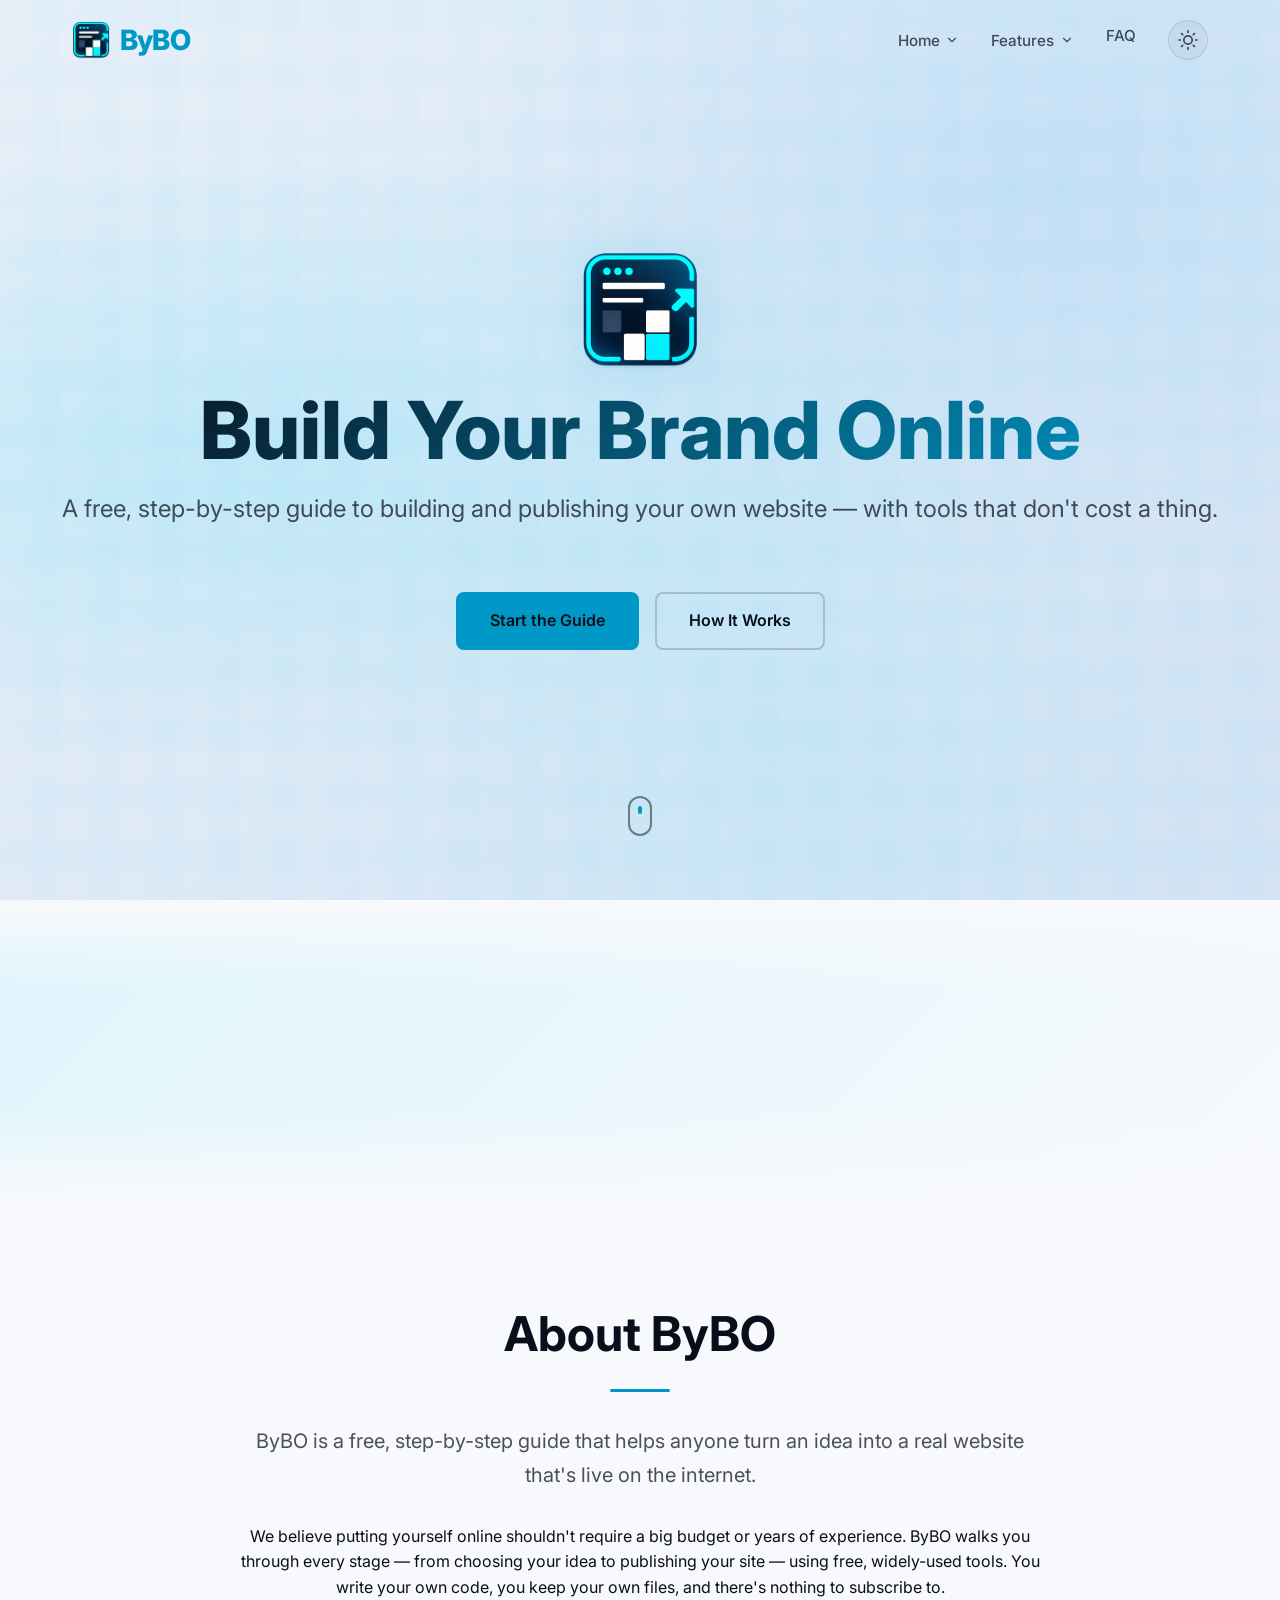
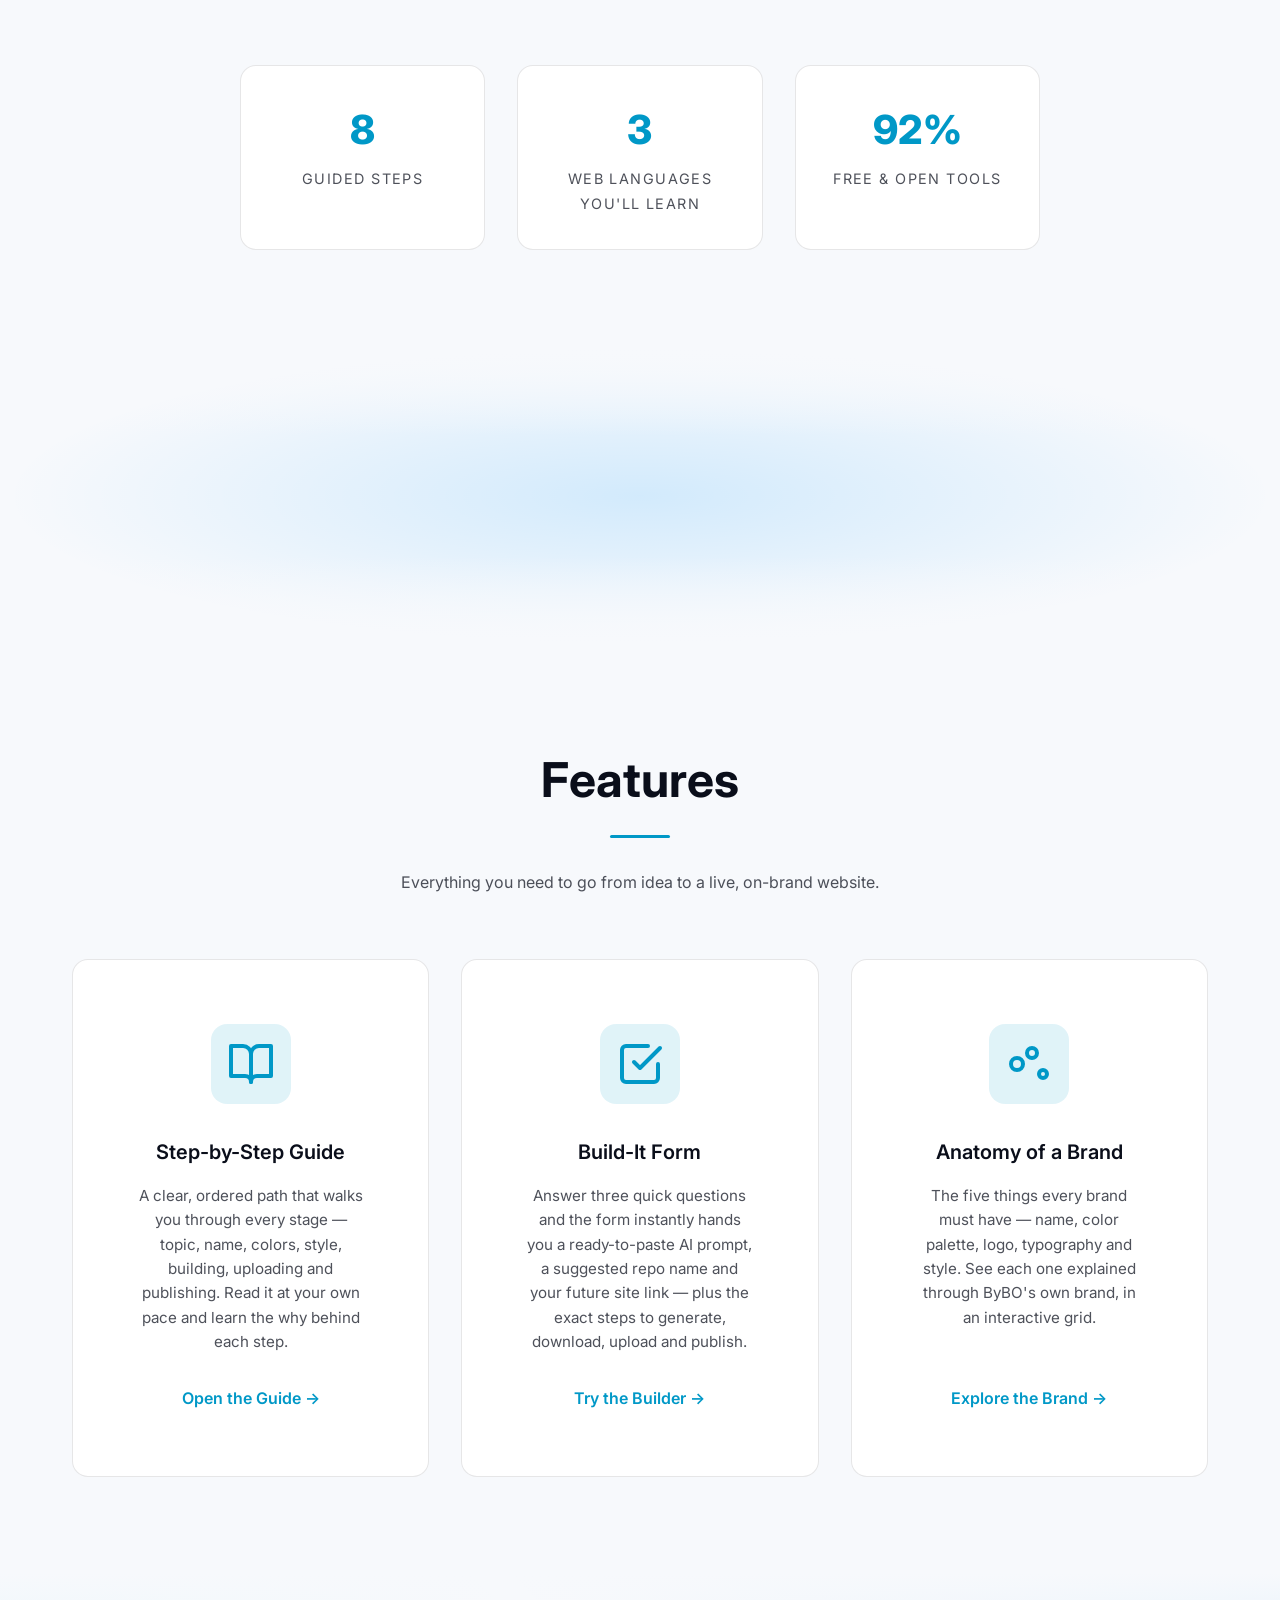
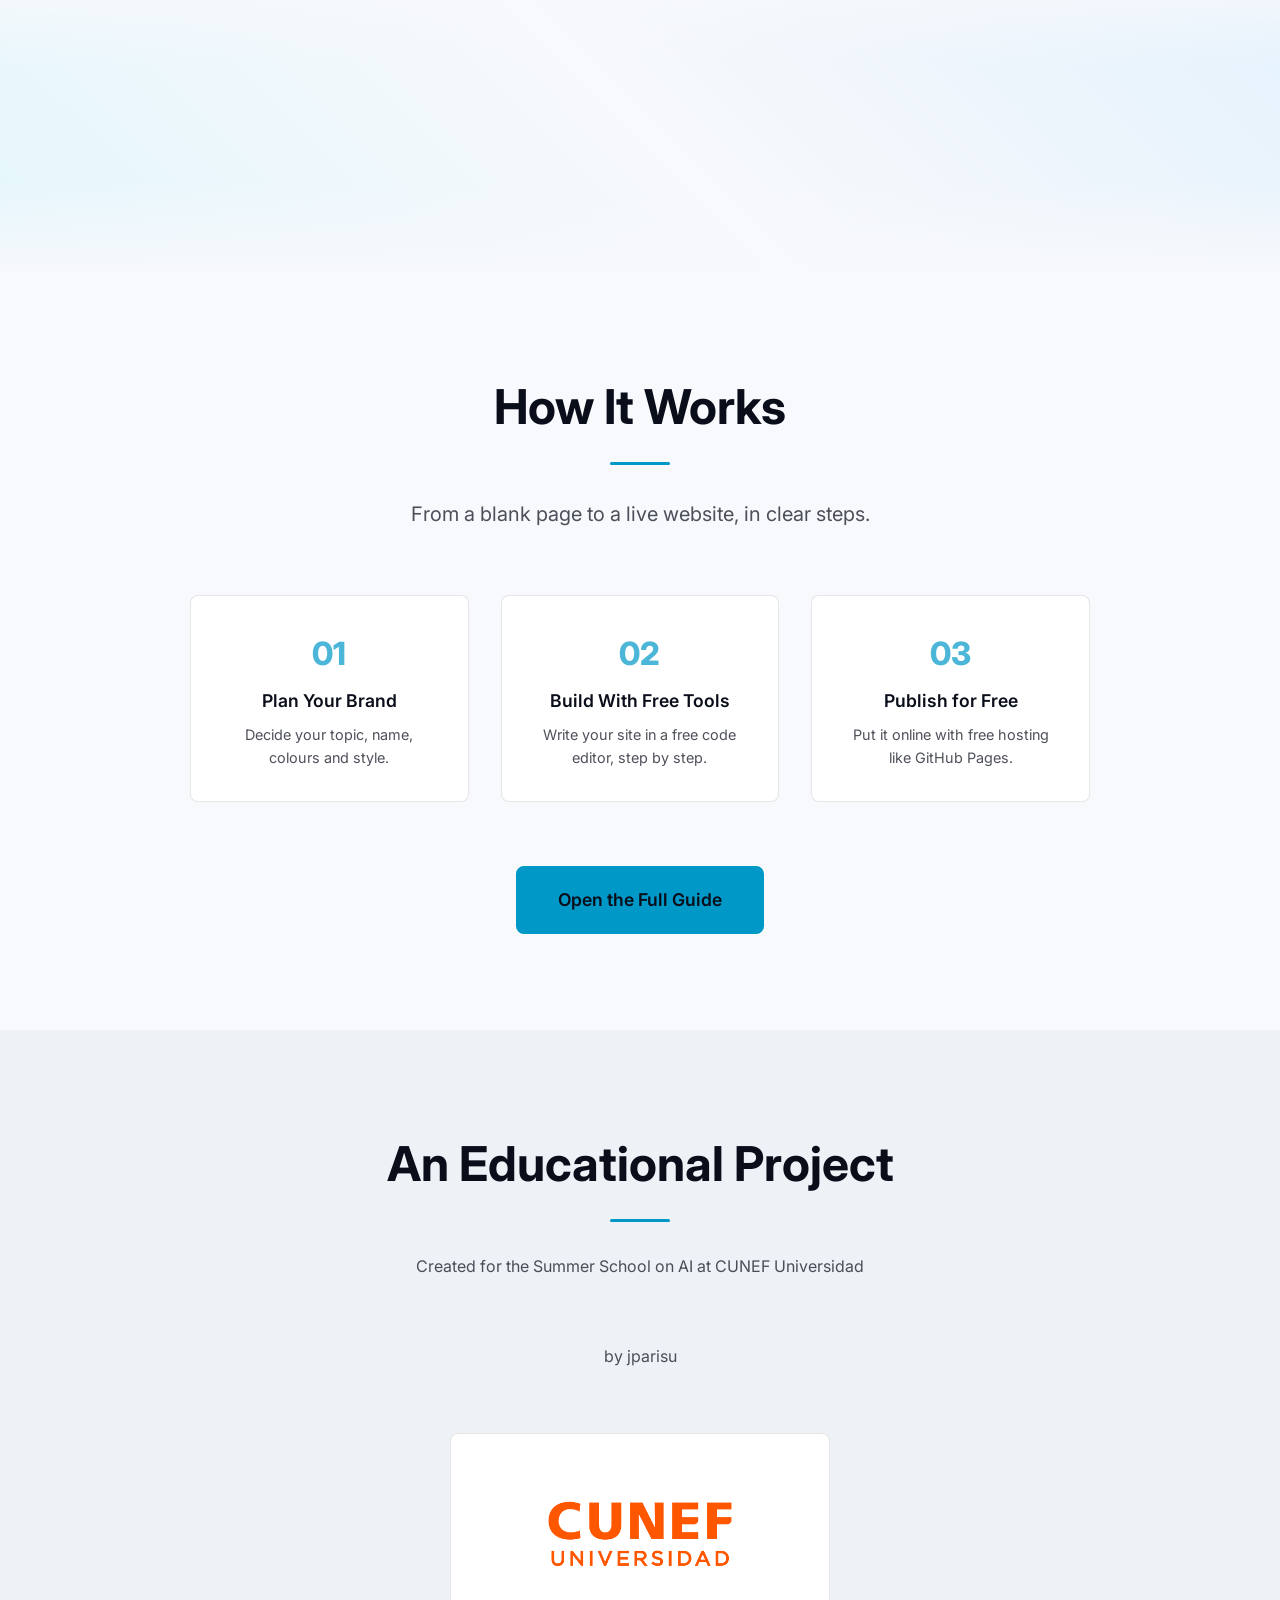
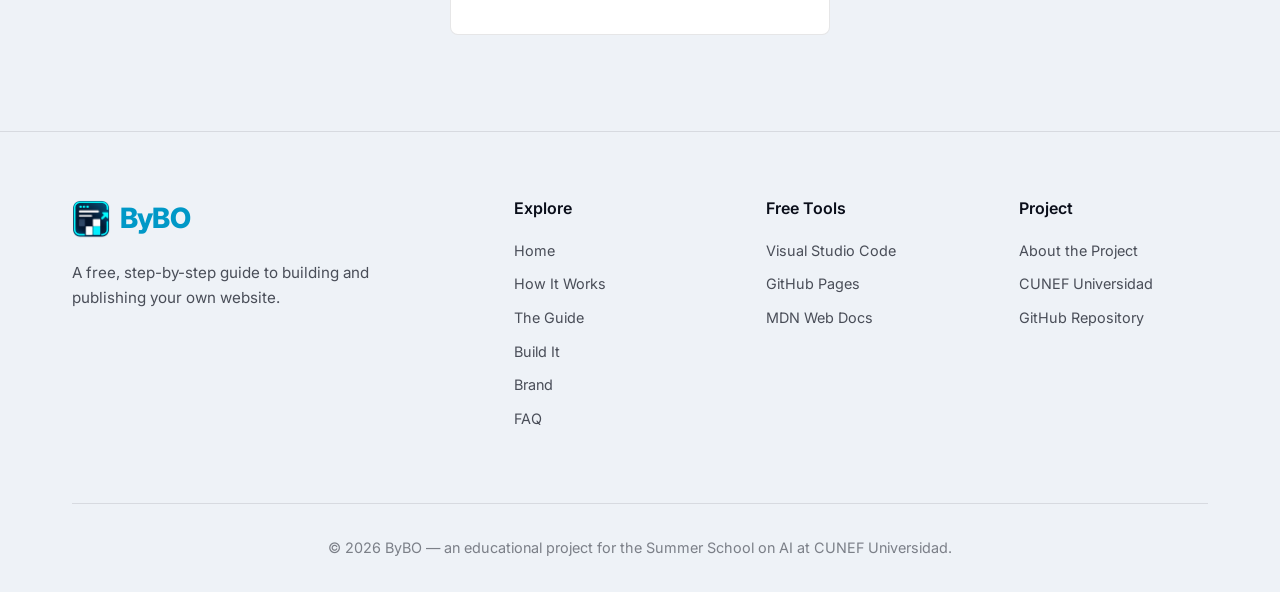
==== commit 8c8fd537: "Final version of web page" ====
--- a/index.html
+++ b/index.html
@@ -19,11 +19,29 @@
       <a href="index.html" class="logo"><img src="resources/bybo_icon.png" alt=""><span>ByBO</span></a>
       <div class="nav-actions">
         <ul class="nav-links" id="navLinks">
-          <li><a href="#who-we-are">About</a></li>
-          <li><a href="#what-we-do">Features</a></li>
-          <li><a href="#how-it-works">How It Works</a></li>
-          <li><a href="guide.html">Guide</a></li>
-          <li><a href="builder.html">Build It</a></li>
+          <li class="nav-dropdown">
+            <button type="button" class="nav-dropdown-toggle" aria-haspopup="true" aria-expanded="false">
+              Home
+              <svg class="nav-chevron" xmlns="http://www.w3.org/2000/svg" viewBox="0 0 24 24" fill="none" stroke="currentColor" stroke-width="2" stroke-linecap="round" stroke-linejoin="round"><polyline points="6 9 12 15 18 9"></polyline></svg>
+            </button>
+            <ul class="nav-dropdown-menu">
+              <li><a href="index.html">Home</a></li>
+              <li><a href="#who-we-are">About</a></li>
+              <li><a href="#what-we-do">Features</a></li>
+              <li><a href="#how-it-works">How It Works</a></li>
+            </ul>
+          </li>
+          <li class="nav-dropdown">
+            <button type="button" class="nav-dropdown-toggle" aria-haspopup="true" aria-expanded="false">
+              Features
+              <svg class="nav-chevron" xmlns="http://www.w3.org/2000/svg" viewBox="0 0 24 24" fill="none" stroke="currentColor" stroke-width="2" stroke-linecap="round" stroke-linejoin="round"><polyline points="6 9 12 15 18 9"></polyline></svg>
+            </button>
+            <ul class="nav-dropdown-menu">
+              <li><a href="guide.html">Guide</a></li>
+              <li><a href="builder.html">Build It</a></li>
+              <li><a href="brand.html">Brand</a></li>
+            </ul>
+          </li>
           <li><a href="faq.html">FAQ</a></li>
         </ul>
         <button class="theme-toggle" id="themeToggle" type="button" aria-label="Switch between light and dark mode">
@@ -93,7 +111,7 @@
   <section class="section" id="what-we-do">
     <div class="container">
       <h2 class="section-title">Features</h2>
-      <p class="section-subtitle">Two ways to go from idea to a live website — pick the one that fits you.</p>
+      <p class="section-subtitle">Everything you need to go from idea to a live, on-brand website.</p>
       <div class="cards-grid">
         <a href="guide.html" class="card card-link fade-in">
           <div class="card-icon">
@@ -116,6 +134,18 @@
           <h3 class="card-title">Build-It Form</h3>
           <p class="card-text">Answer three quick questions and the form instantly hands you a ready-to-paste AI prompt, a suggested repo name and your future site link — plus the exact steps to generate, download, upload and publish.</p>
           <span class="card-cta">Try the Builder →</span>
+        </a>
+        <a href="brand.html" class="card card-link fade-in">
+          <div class="card-icon">
+            <svg xmlns="http://www.w3.org/2000/svg" width="48" height="48" viewBox="0 0 24 24" fill="none" stroke="currentColor" stroke-width="2" stroke-linecap="round" stroke-linejoin="round">
+              <circle cx="13.5" cy="6.5" r="2.5"></circle>
+              <circle cx="19" cy="17" r="2"></circle>
+              <circle cx="6" cy="12" r="3"></circle>
+            </svg>
+          </div>
+          <h3 class="card-title">Anatomy of a Brand</h3>
+          <p class="card-text">The five things every brand must have — name, color palette, logo, typography and style. See each one explained through ByBO's own brand, in an interactive grid.</p>
+          <span class="card-cta">Explore the Brand →</span>
         </a>
       </div>
     </div>
@@ -157,6 +187,7 @@
     <div class="container">
       <h2 class="section-title">An Educational Project</h2>
       <p class="section-subtitle">Created for the Summer School on AI at CUNEF Universidad</p>
+      <p class="section-subtitle">by <a href="https://github.com/jparisu" target="_blank" rel="noopener">jparisu</a></p>
       <div class="sponsors-grid sponsors-single fade-in">
         <a class="sponsor-logo sponsor-logo-img" href="https://www.cunef.edu" target="_blank" rel="noopener">
           <img src="resources/cunef.png" alt="CUNEF Universidad">
@@ -180,6 +211,7 @@
             <li><a href="#how-it-works">How It Works</a></li>
             <li><a href="guide.html">The Guide</a></li>
             <li><a href="builder.html">Build It</a></li>
+            <li><a href="brand.html">Brand</a></li>
             <li><a href="faq.html">FAQ</a></li>
           </ul>
         </div>
@@ -196,6 +228,7 @@
           <ul>
             <li><a href="#project">About the Project</a></li>
             <li><a href="https://www.cunef.edu" target="_blank" rel="noopener">CUNEF Universidad</a></li>
+            <li><a href="https://github.com/jparisu/ByBO" target="_blank" rel="noopener">GitHub Repository</a></li>
           </ul>
         </div>
       </div>
--- a/style.css
+++ b/style.css
@@ -192,6 +192,92 @@
 
 .nav-links a:hover::after {
   width: 100%;
+}
+
+/* Dropdown menus (Home / Features) */
+.nav-dropdown {
+  position: relative;
+}
+
+.nav-dropdown-toggle {
+  display: inline-flex;
+  align-items: center;
+  gap: 0.35rem;
+  font-family: inherit;
+  font-size: 0.95rem;
+  font-weight: 500;
+  color: var(--color-text-secondary);
+  background: none;
+  border: none;
+  padding: 0.5rem 0;
+  cursor: pointer;
+  transition: color var(--transition-fast);
+}
+
+.nav-dropdown-toggle:hover,
+.nav-dropdown:hover .nav-dropdown-toggle,
+.nav-dropdown.open .nav-dropdown-toggle {
+  color: var(--color-text-primary);
+}
+
+.nav-chevron {
+  width: 14px;
+  height: 14px;
+  transition: transform var(--transition-fast);
+}
+
+.nav-dropdown:hover .nav-chevron,
+.nav-dropdown.open .nav-chevron {
+  transform: rotate(180deg);
+}
+
+.nav-dropdown-menu {
+  position: absolute;
+  top: calc(100% + 0.5rem);
+  left: 0;
+  min-width: 190px;
+  display: flex;
+  flex-direction: column;
+  gap: 0.15rem;
+  padding: 0.5rem;
+  background: var(--nav-bg);
+  backdrop-filter: blur(20px);
+  border: 1px solid var(--color-border);
+  border-radius: 12px;
+  box-shadow: 0 12px 30px rgba(0, 0, 0, 0.3);
+  opacity: 0;
+  visibility: hidden;
+  transform: translateY(-8px);
+  transition: all var(--transition-fast);
+  z-index: 1001;
+}
+
+.nav-dropdown:hover .nav-dropdown-menu,
+.nav-dropdown:focus-within .nav-dropdown-menu,
+.nav-dropdown.open .nav-dropdown-menu {
+  opacity: 1;
+  visibility: visible;
+  transform: translateY(0);
+}
+
+.nav-dropdown-menu a {
+  display: block;
+  padding: 0.55rem 0.75rem;
+  border-radius: 8px;
+  font-size: 0.9rem;
+  font-weight: 500;
+  color: var(--color-text-secondary);
+  white-space: nowrap;
+  transition: color var(--transition-fast), background var(--transition-fast);
+}
+
+.nav-dropdown-menu a::after {
+  display: none;
+}
+
+.nav-dropdown-menu a:hover {
+  color: var(--color-text-primary);
+  background: var(--color-veil);
 }
 
 /* Mobile Toggle */
@@ -1555,6 +1641,197 @@
 }
 
 /* ========================================
+   BRAND PAGE (anatomy grid)
+   ======================================== */
+.brand-grid {
+  display: flex;
+  flex-wrap: wrap;
+  justify-content: center;
+  gap: var(--spacing-md);
+}
+
+.brand-tile {
+  position: relative;
+  flex: 0 1 280px;
+  max-width: 280px;
+  aspect-ratio: 1 / 1;
+  background: var(--color-bg-card);
+  border: 1px solid var(--color-border);
+  border-radius: var(--border-radius-lg);
+  overflow: hidden;
+  cursor: pointer;
+  transition: transform var(--transition-medium), box-shadow var(--transition-medium), border-color var(--transition-medium);
+}
+
+.brand-tile:hover,
+.brand-tile:focus-within {
+  transform: scale(1.08);
+  z-index: 5;
+  border-color: var(--color-accent);
+  box-shadow: 0 24px 60px rgba(0, 0, 0, 0.45), 0 0 60px var(--color-accent-dim);
+  outline: none;
+}
+
+/* Front face (always visible) */
+.brand-face {
+  position: absolute;
+  inset: 0;
+  display: flex;
+  flex-direction: column;
+  transition: opacity var(--transition-fast);
+}
+
+.brand-tile:hover .brand-face,
+.brand-tile:focus-within .brand-face {
+  opacity: 0;
+}
+
+/* Top band: number + title, divided from the content below */
+.brand-head {
+  display: flex;
+  flex-direction: column;
+  align-items: center;
+  gap: 0.2rem;
+  padding: var(--spacing-sm) var(--spacing-sm) 0.9rem;
+  border-bottom: 1px solid var(--color-border);
+  text-align: center;
+}
+
+/* Content area below the divider */
+.brand-body {
+  flex: 1;
+  display: flex;
+  flex-direction: column;
+  align-items: center;
+  justify-content: center;
+  gap: 0.6rem;
+  padding: var(--spacing-md) var(--spacing-sm);
+  text-align: center;
+}
+
+.brand-eyebrow {
+  font-size: 0.85rem;
+  font-weight: 700;
+  letter-spacing: 0.15em;
+  color: var(--color-accent);
+}
+
+.brand-name {
+  font-size: 1.25rem;
+  font-weight: 700;
+  line-height: 1.2;
+}
+
+.brand-info {
+  font-size: 1.1rem;
+  font-weight: 600;
+  color: var(--color-text-primary);
+  line-height: 1.4;
+}
+
+.brand-info-sub {
+  font-size: 0.9rem;
+  font-weight: 400;
+  color: var(--color-text-secondary);
+}
+
+.brand-swatches {
+  display: flex;
+  gap: 0.4rem;
+}
+
+.brand-swatch {
+  width: 34px;
+  height: 34px;
+  border-radius: 50%;
+  border: 1px solid var(--color-border-strong);
+}
+
+.brand-logo {
+  width: 88px;
+  height: 88px;
+  object-fit: contain;
+}
+
+/* Mini layout mockup (Style & Layout tile) */
+.layout-mock {
+  width: 100%;
+  max-width: 170px;
+  aspect-ratio: 4 / 3;
+  display: flex;
+  flex-direction: column;
+  gap: 6px;
+  padding: 8px;
+  background: var(--color-bg-secondary);
+  border: 1px solid var(--color-border-strong);
+  border-radius: 8px;
+}
+
+.lm-bar {
+  height: 10px;
+  border-radius: 3px;
+  background: var(--color-accent);
+  opacity: 0.85;
+}
+
+.lm-grid {
+  flex: 1;
+  display: grid;
+  grid-template-columns: repeat(3, 1fr);
+  grid-auto-rows: 1fr;
+  gap: 6px;
+}
+
+.lm-grid span {
+  background: var(--color-bg-card);
+  border: 1px solid var(--color-border-strong);
+  border-radius: 4px;
+}
+
+/* Back face (revealed on hover / focus) */
+.brand-desc {
+  position: absolute;
+  inset: 0;
+  display: flex;
+  flex-direction: column;
+  justify-content: center;
+  gap: 0.6rem;
+  padding: var(--spacing-md);
+  background: linear-gradient(160deg, var(--color-accent-dim) 0%, var(--color-bg-card) 60%);
+  opacity: 0;
+  visibility: hidden;
+  transition: opacity var(--transition-medium), visibility var(--transition-medium);
+  overflow-y: auto;
+}
+
+.brand-tile:hover .brand-desc,
+.brand-tile:focus-within .brand-desc {
+  opacity: 1;
+  visibility: visible;
+}
+
+.brand-desc h3 {
+  font-size: 1.15rem;
+  font-weight: 700;
+  color: var(--color-accent);
+}
+
+.brand-desc p {
+  font-size: 0.9rem;
+  line-height: 1.55;
+  color: var(--color-text-secondary);
+}
+
+.brand-desc code {
+  font-family: 'SFMono-Regular', Consolas, 'Liberation Mono', Menlo, monospace;
+  font-size: 0.85em;
+  padding: 0.05em 0.35em;
+  border-radius: 4px;
+  background: var(--color-bg-secondary);
+  color: var(--color-accent);
+}
+
+/* ========================================
    FAQ PAGE
    ======================================== */
 .faq {
@@ -1752,6 +2029,38 @@
     visibility: visible;
   }
 
+  .nav-dropdown {
+    width: 100%;
+    text-align: center;
+  }
+
+  .nav-dropdown-toggle {
+    width: 100%;
+    justify-content: center;
+  }
+
+  /* On mobile, dropdowns expand inline and only when tapped open */
+  .nav-dropdown-menu {
+    position: static;
+    display: none;
+    min-width: 0;
+    margin-top: 0.25rem;
+    padding: 0.25rem 0;
+    background: transparent;
+    backdrop-filter: none;
+    border: none;
+    border-radius: 0;
+    box-shadow: none;
+    opacity: 1;
+    visibility: visible;
+    transform: none;
+    align-items: center;
+  }
+
+  .nav-dropdown.open .nav-dropdown-menu {
+    display: flex;
+  }
+
   .stats-grid,
   .cards-grid,
   .steps-preview {
